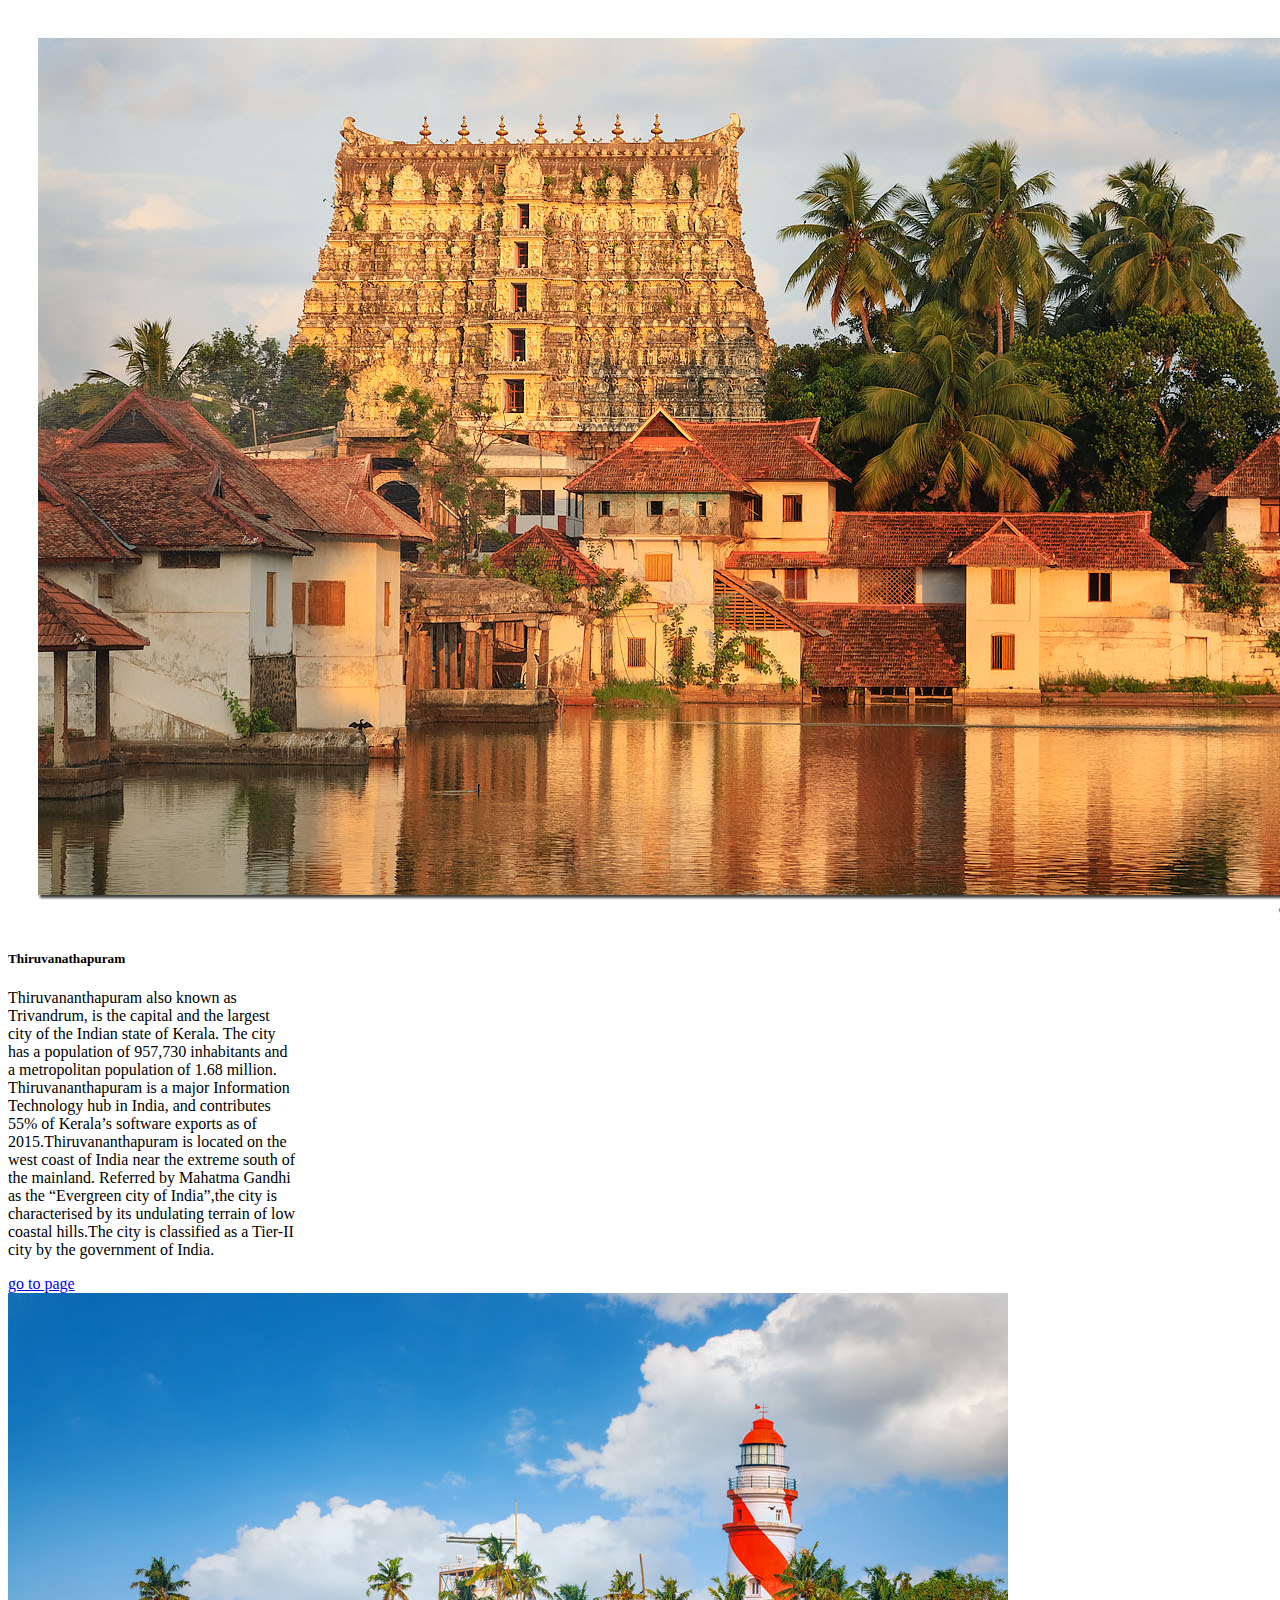
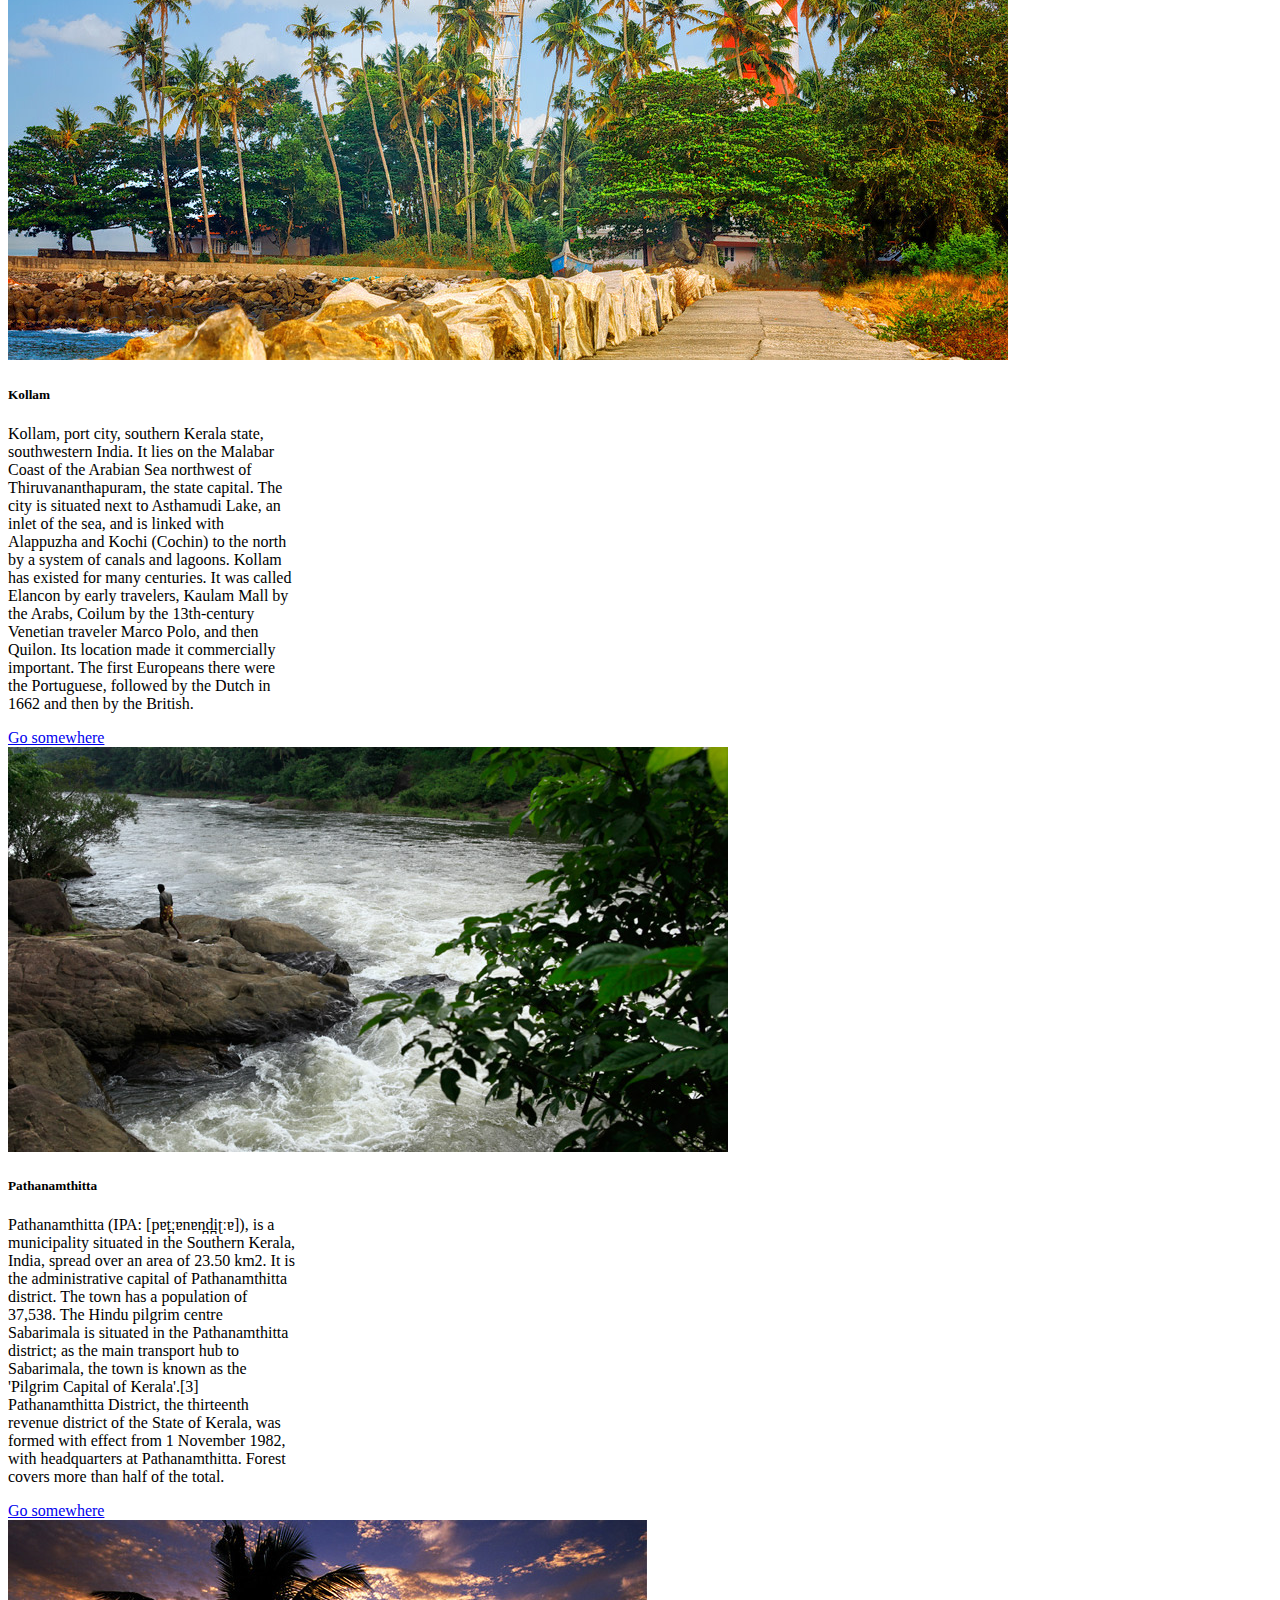
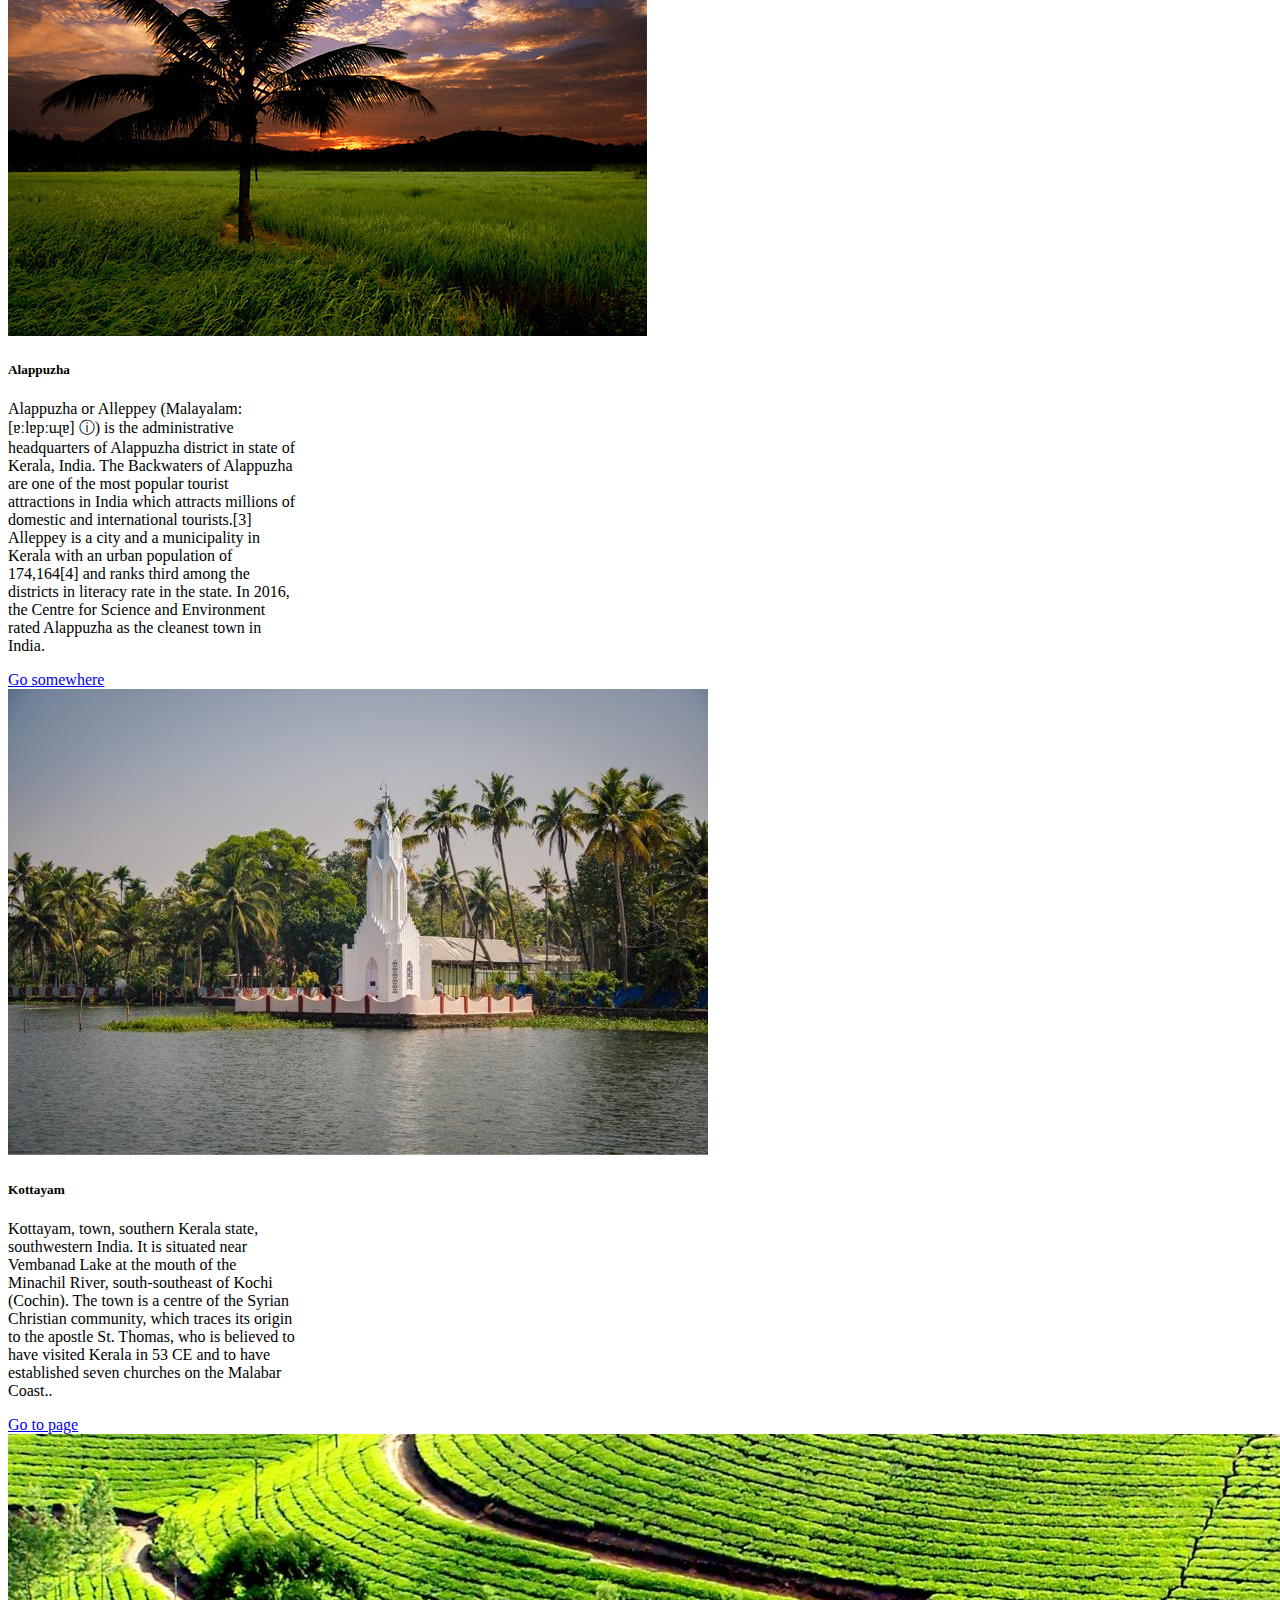
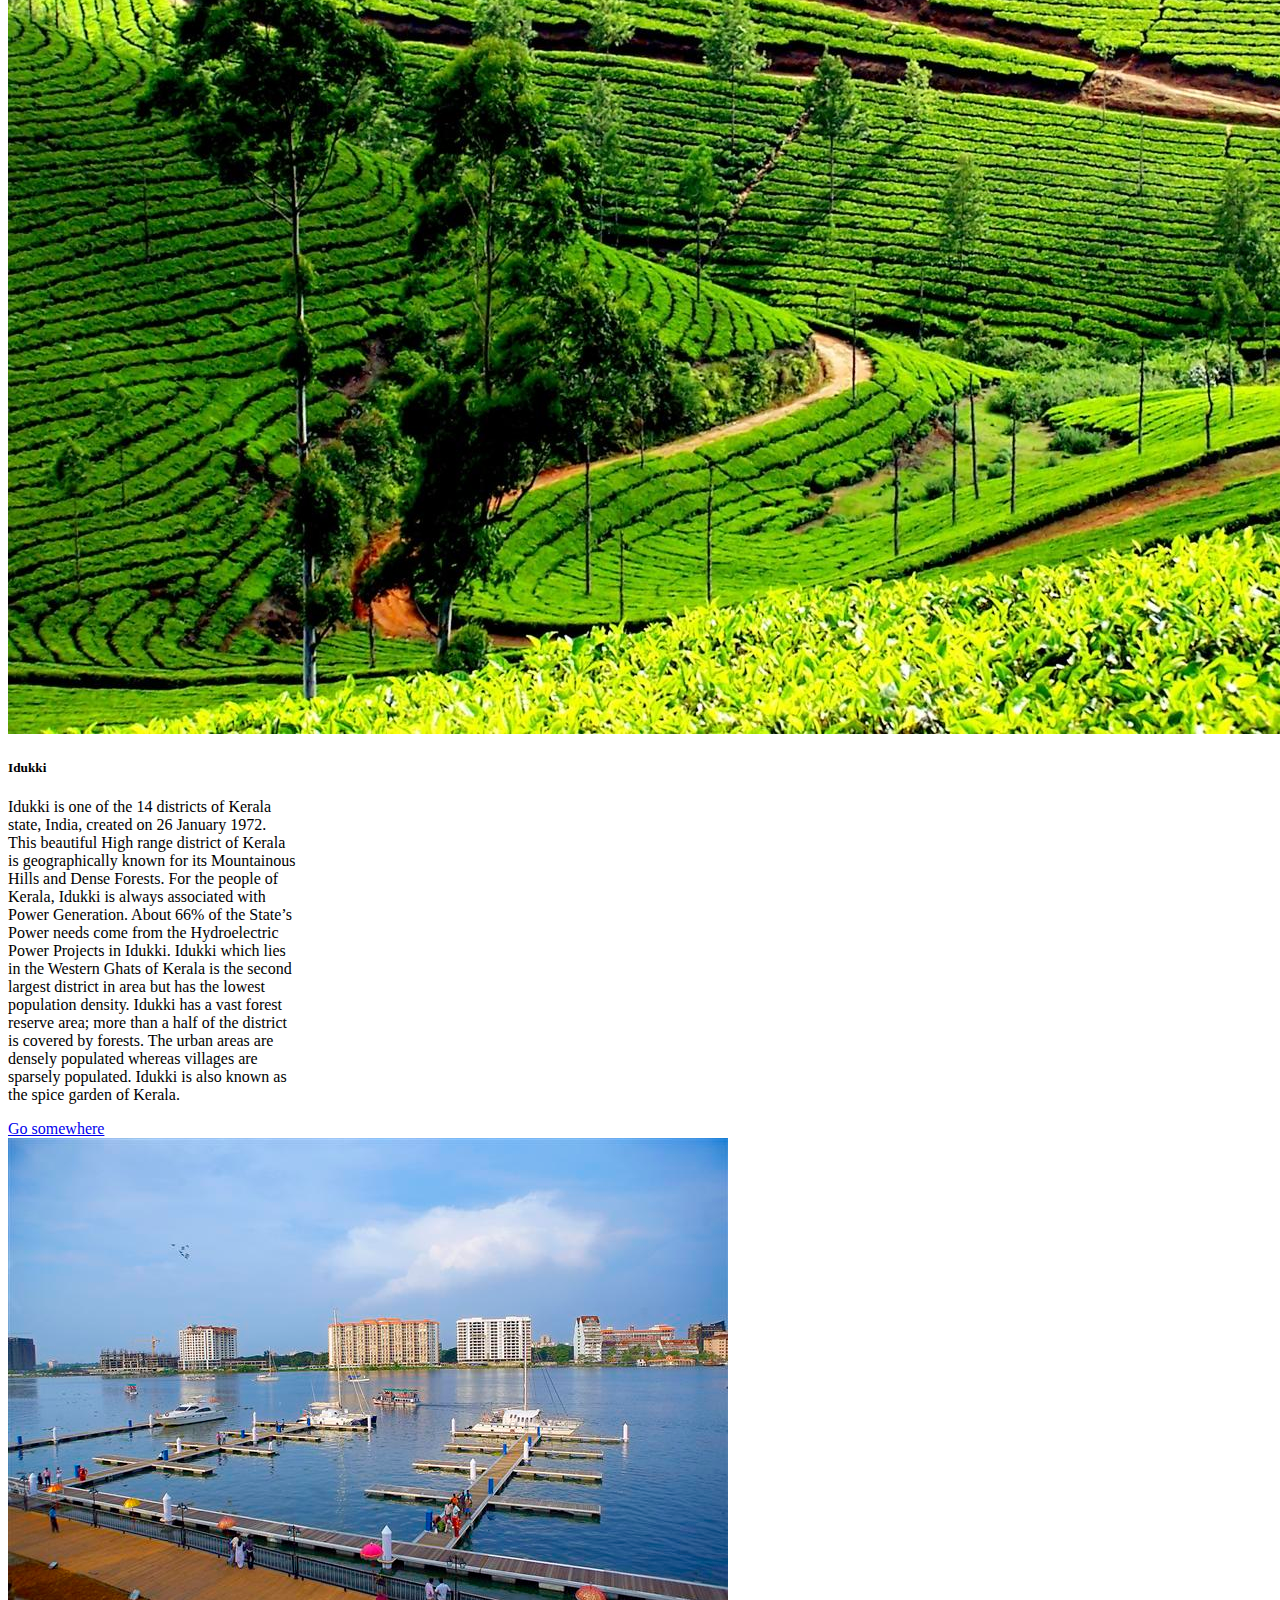
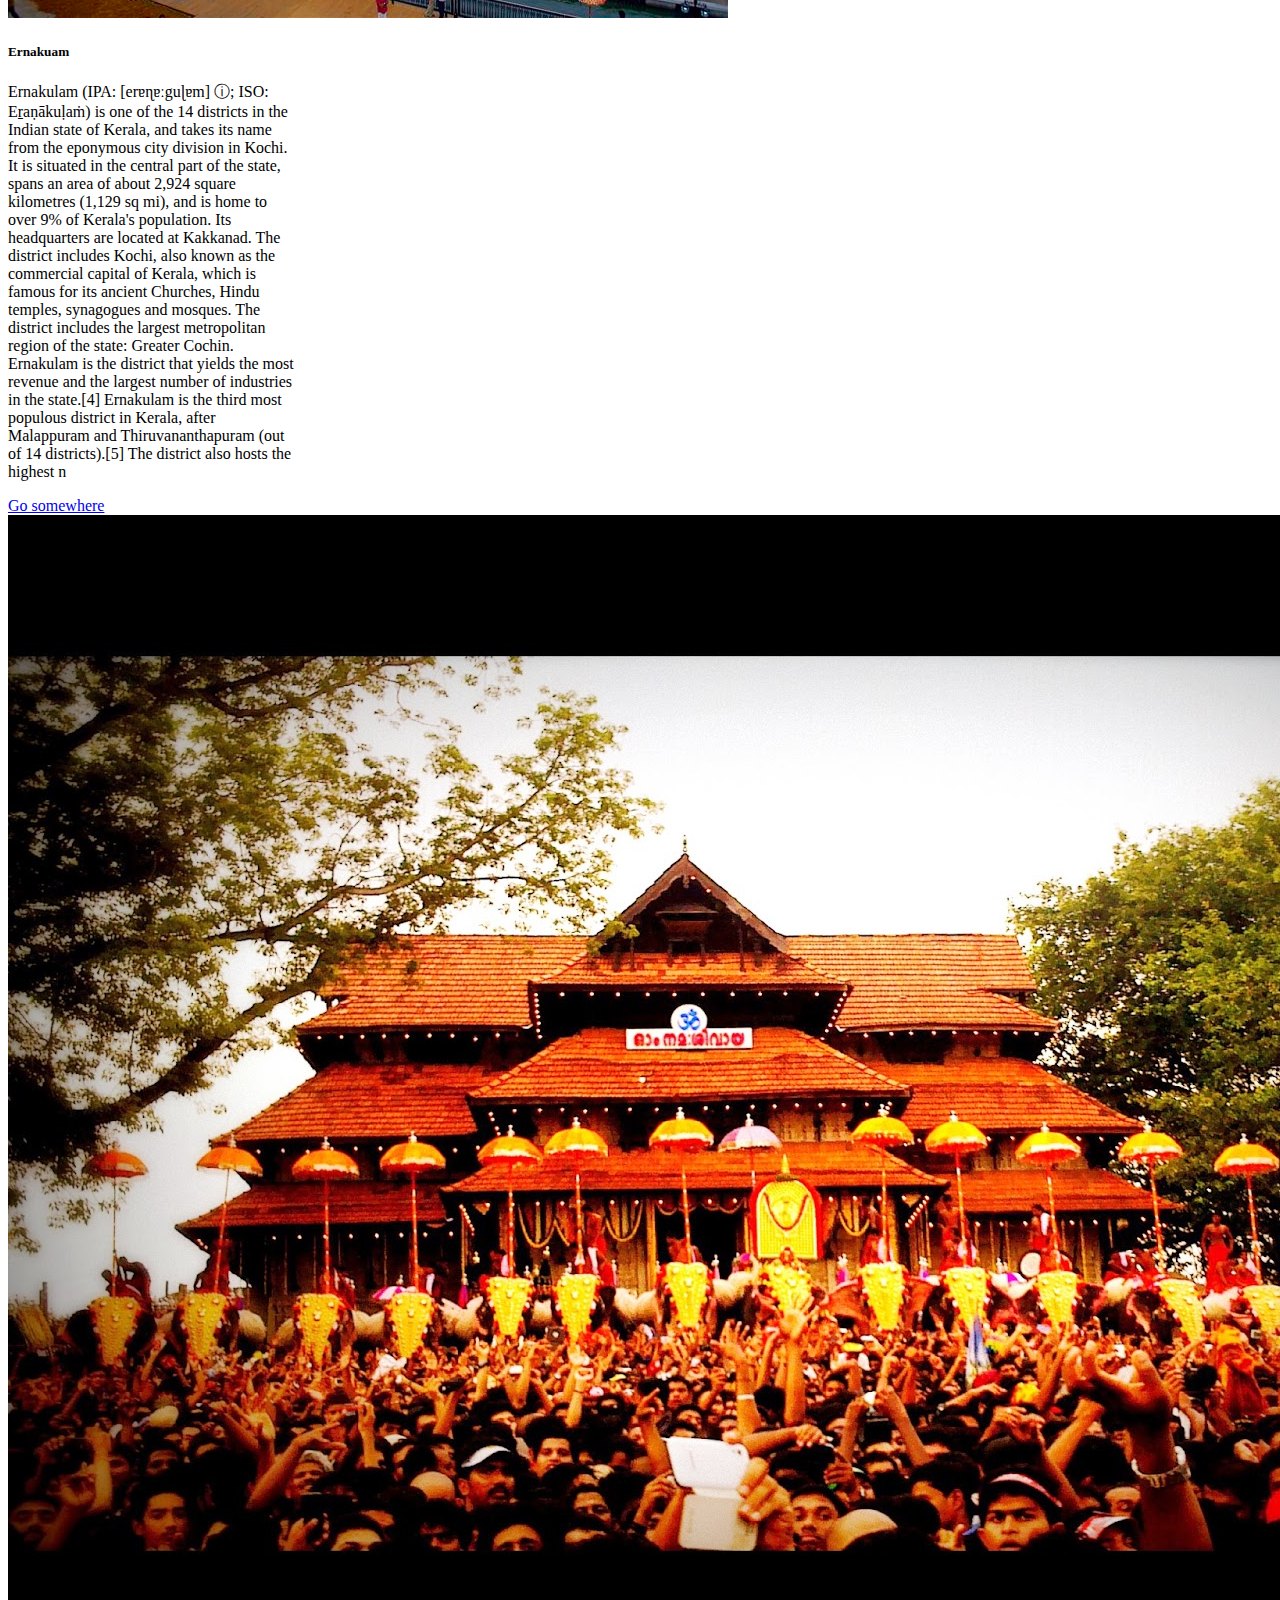
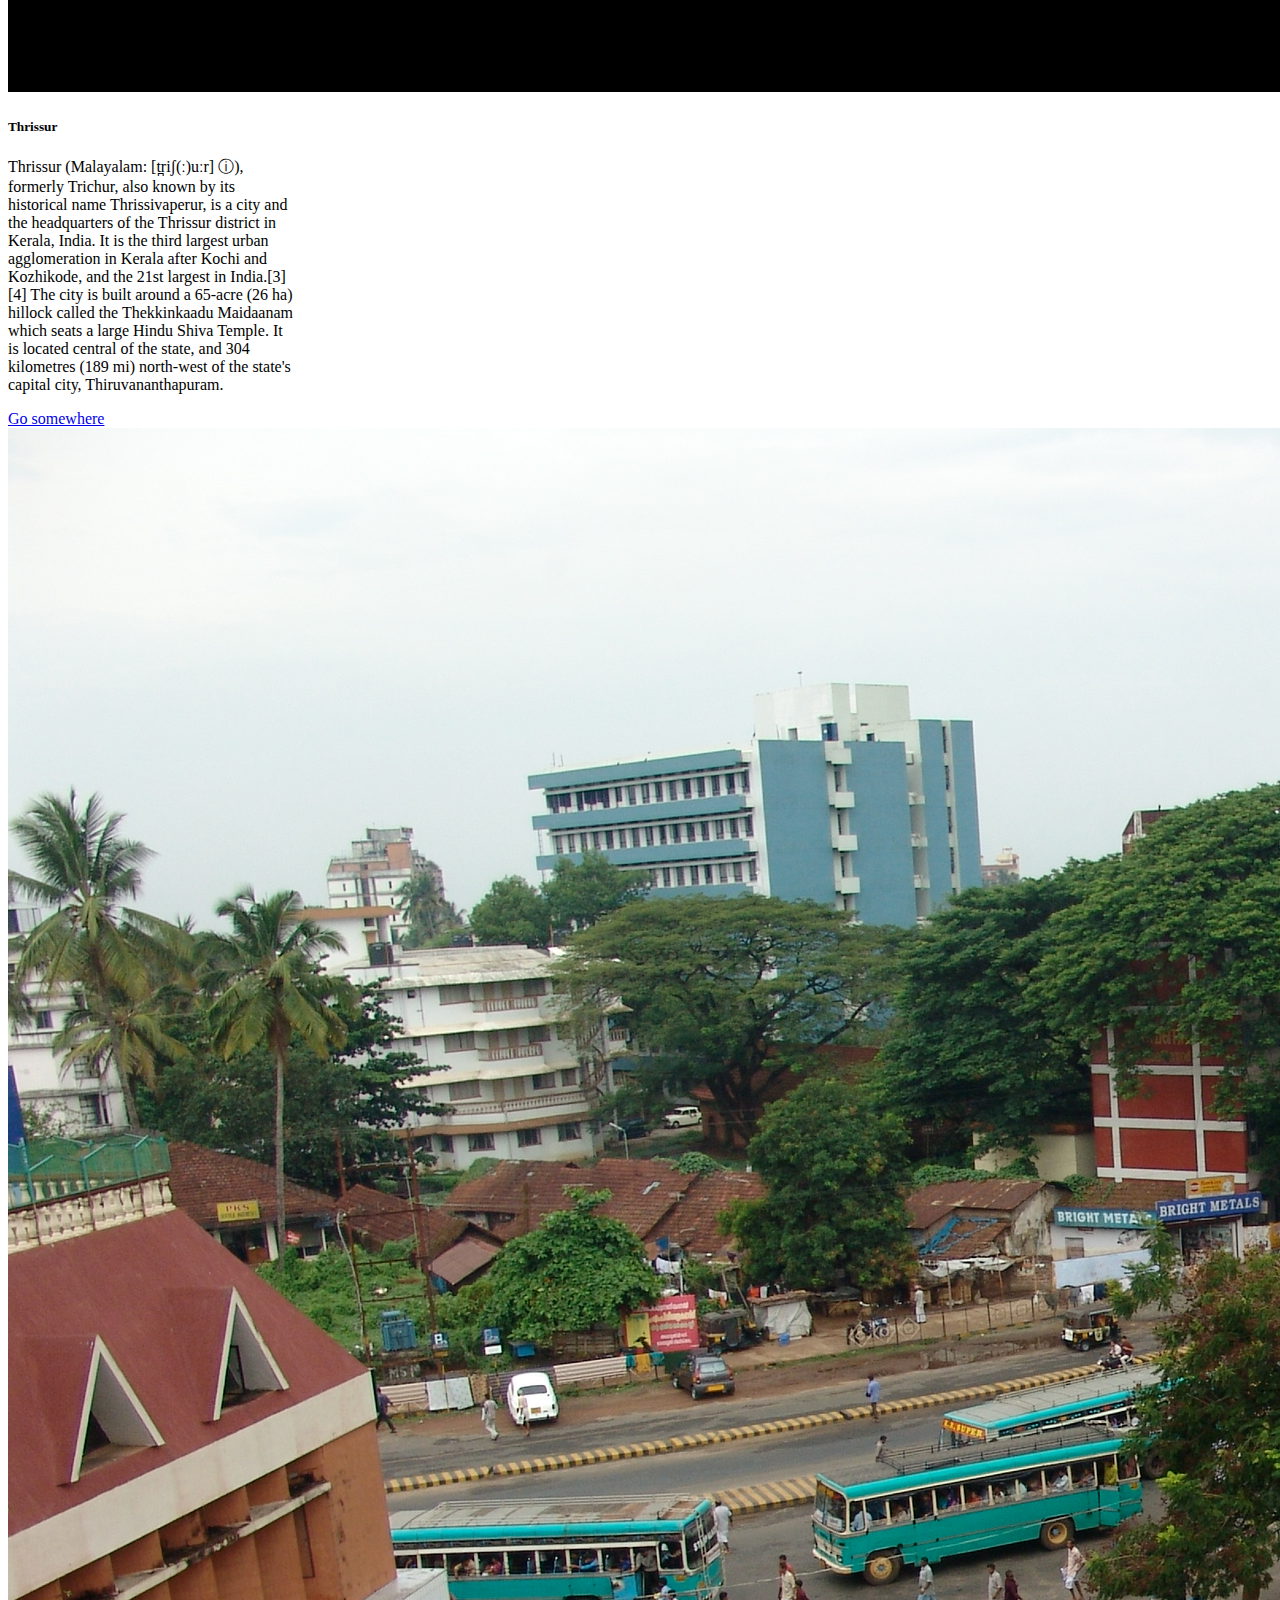
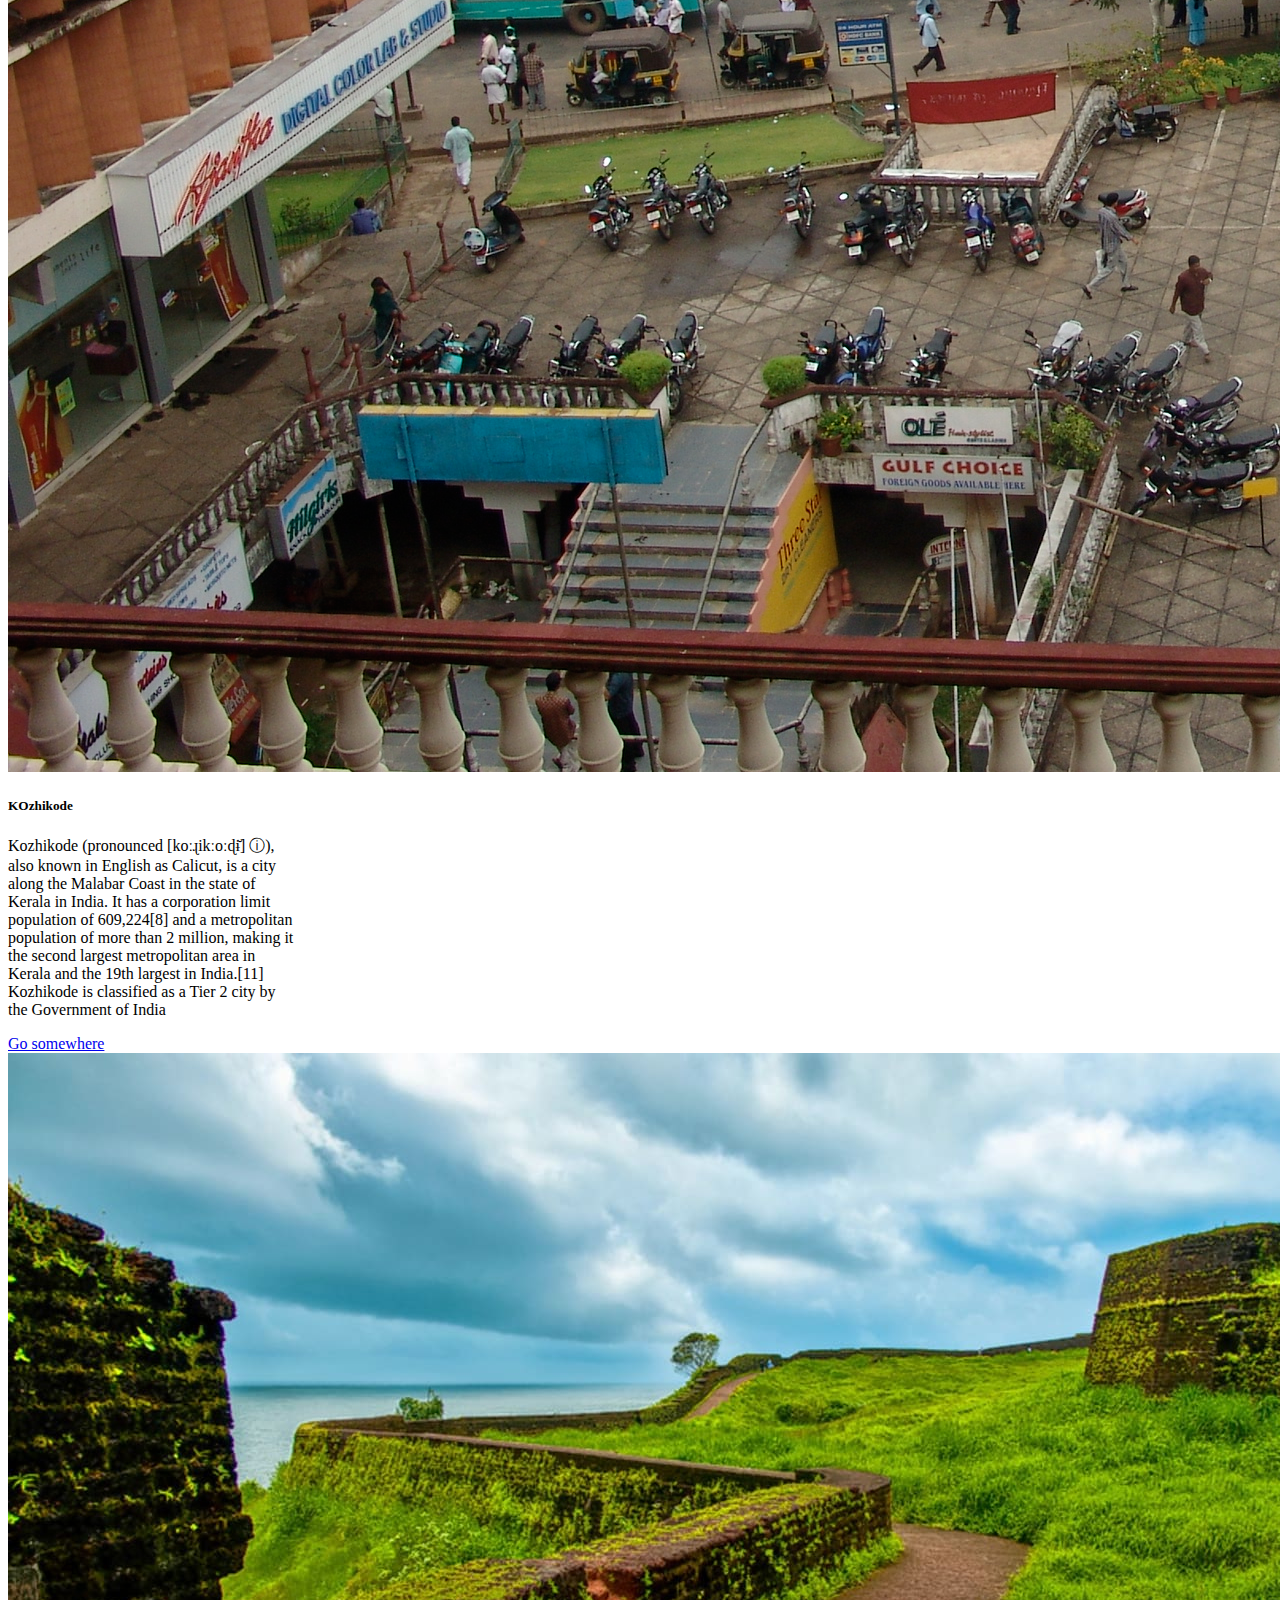
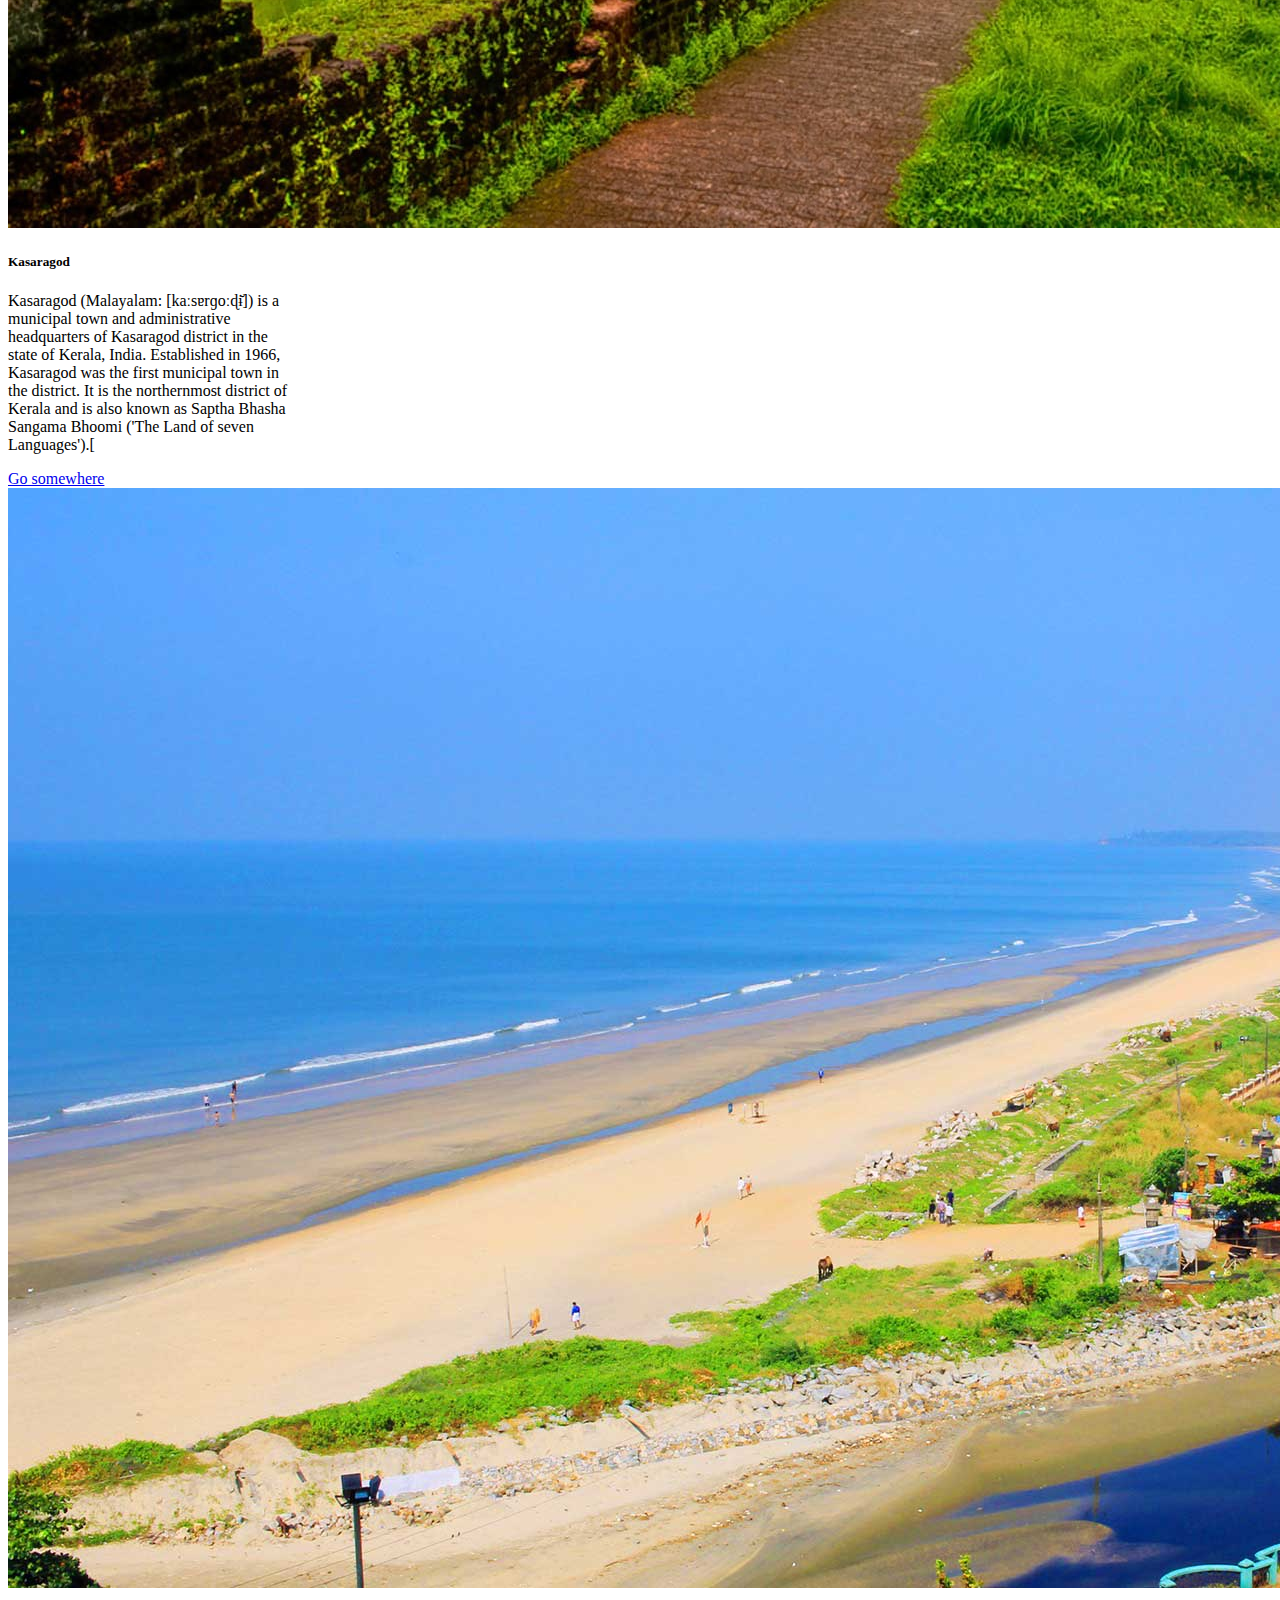
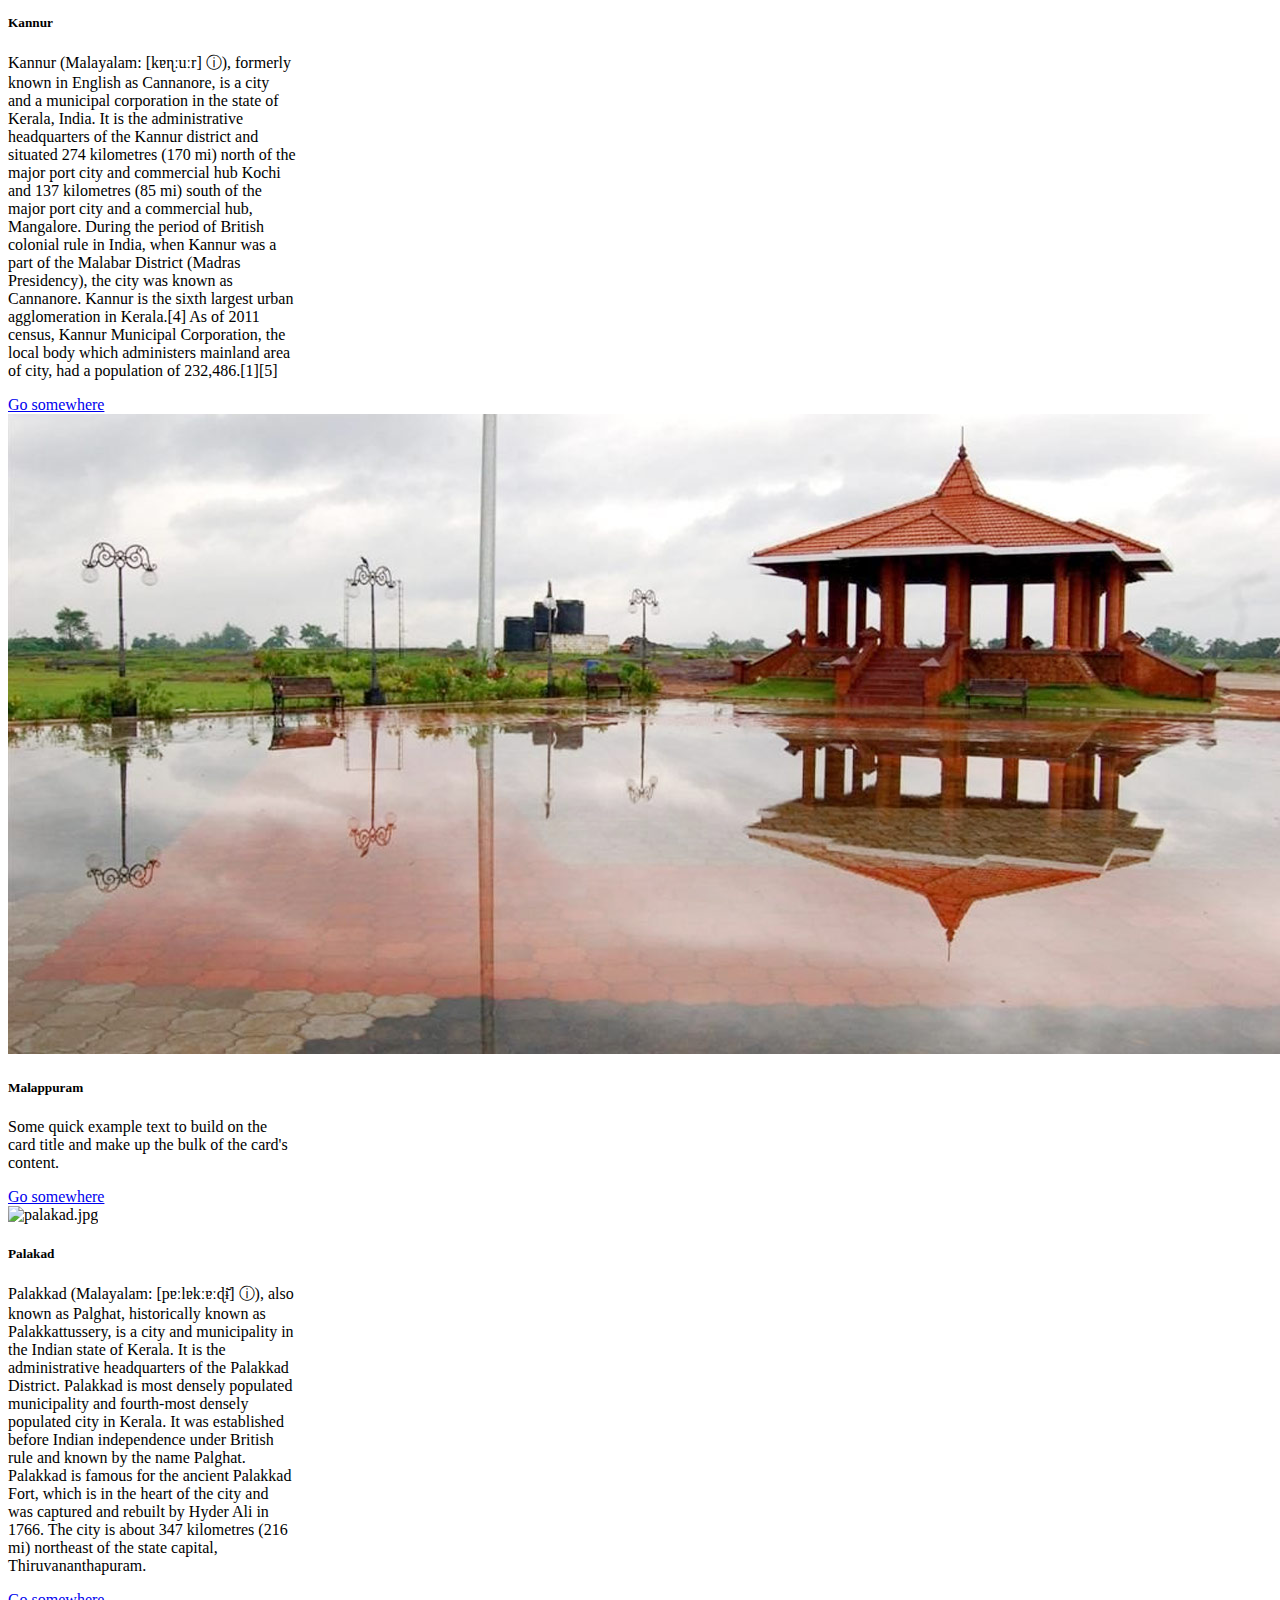
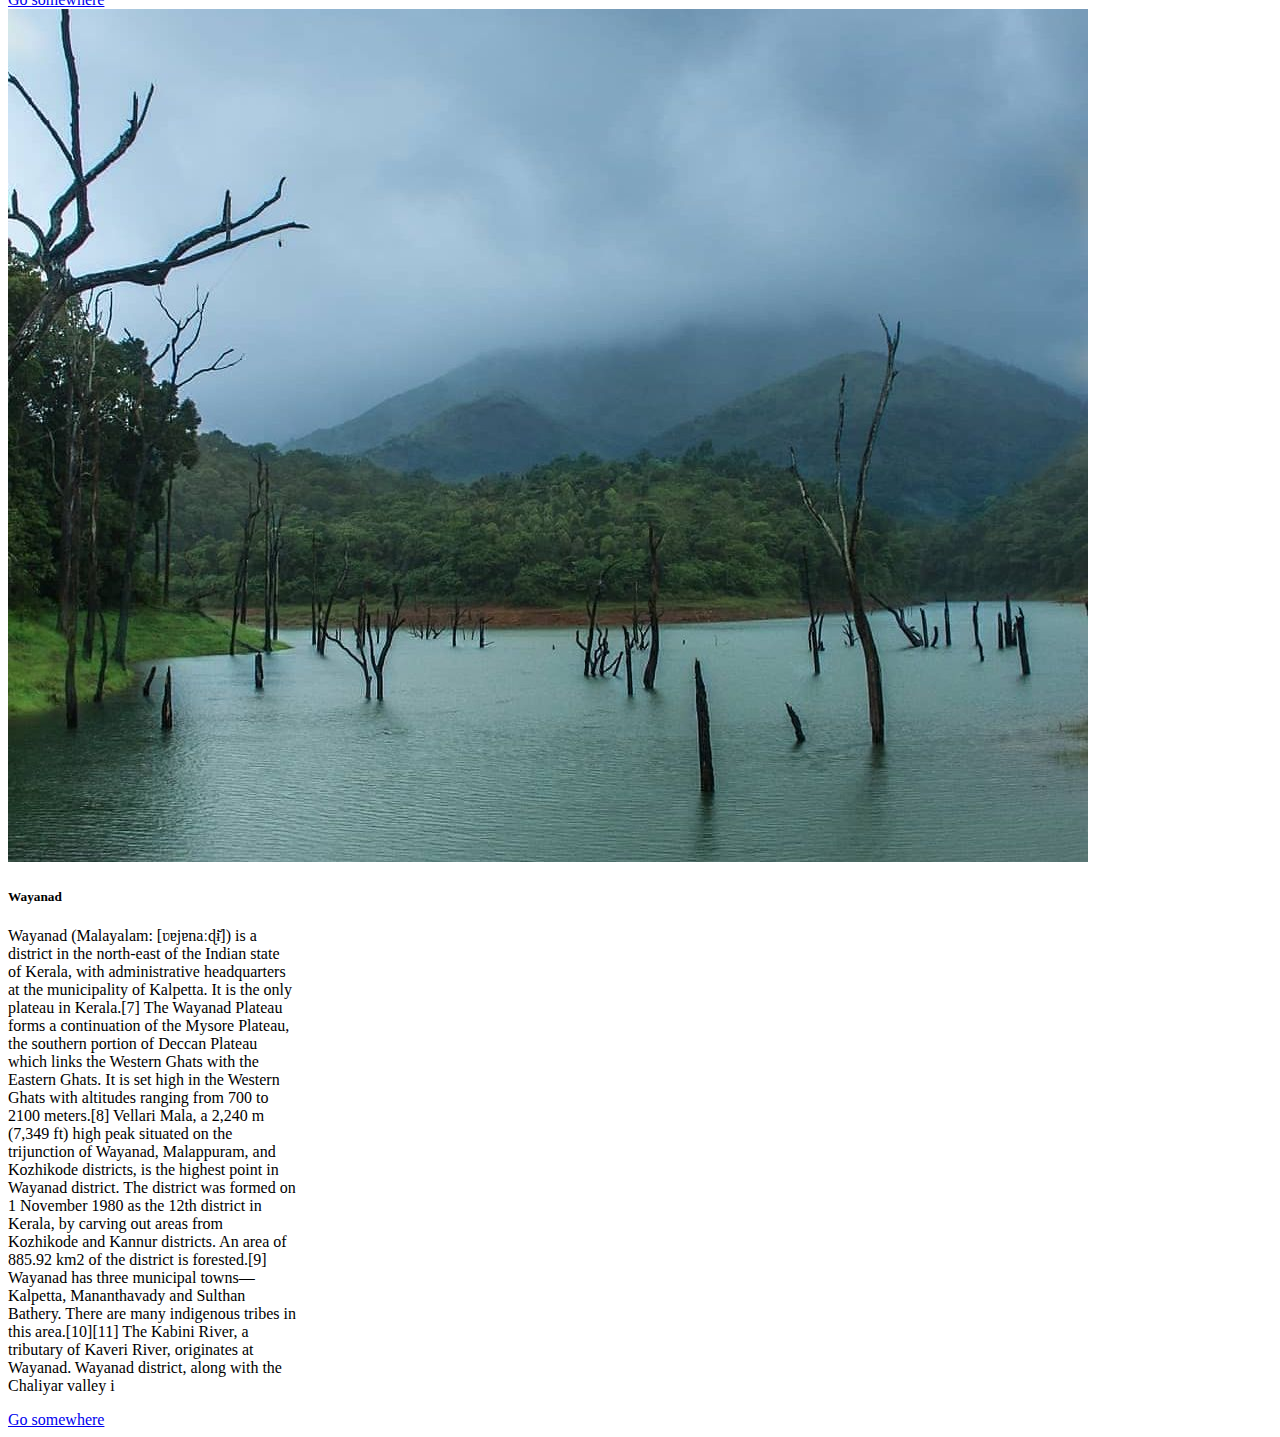
==== district.html @ 10ab1386 "first commit" ====
<!DOCTYPE html>
<html lang="en">
<head>
    <meta charset="UTF-8">
    <meta name="viewport" content="width=device-width, initial-scale=1.0">
    <title>Document</title>
    <link href="https://cdn.jsdelivr.net/npm/bootstrap@5.3.2/dist/css/bootstrap.min.css" rel="stylesheet" integrity="sha384-T3c6CoIi6uLrA9TneNEoa7RxnatzjcDSCmG1MXxSR1GAsXEV/Dwwykc2MPK8M2HN" crossorigin="anonymous">
    <script src="https://cdn.jsdelivr.net/npm/bootstrap@5.3.2/dist/js/bootstrap.bundle.min.js" integrity="sha384-C6RzsynM9kWDrMNeT87bh95OGNyZPhcTNXj1NW7RuBCsyN/o0jlpcV8Qyq46cDfL" crossorigin="anonymous"></script>

  </head>
<body>
   
   <div class="row">
    <div class="col"><div class="card" style="width: 18rem;">
      <img src="tvm.jpg" class="card-img-top" alt="tvm.jpg">
      <div class="card-body">
        <h5 class="card-title">Thiruvanathapuram</h5>
        <p class="card-text">Thiruvananthapuram also known as Trivandrum, is the capital and the largest city of the Indian state of Kerala. The city has a population of 957,730 inhabitants and a metropolitan population of 1.68 million. Thiruvananthapuram is a major Information Technology hub in India, and contributes 55% of Kerala’s software exports as of 2015.Thiruvananthapuram is located on the west coast of India near the extreme south of the mainland. Referred by Mahatma Gandhi as the “Evergreen city of India”,the city is characterised by its undulating terrain of low coastal hills.The city is classified as a Tier-II city by the government of India.</p>
        <a href="thiruvanathapuram.html" class="btn btn-primary">go to page</a>
      </div>
    </div></div>
    <div class="col"><div class="card" style="width: 18rem;">
      <img src="kollam.jpg" class="card-img-top" alt="kollam.jpg">
      <div class="card-body">
        <h5 class="card-title">Kollam</h5>
        <p class="card-text">Kollam, port city, southern Kerala state, southwestern India. It lies on the Malabar Coast of the Arabian Sea northwest of Thiruvananthapuram, the state capital. The city is situated next to Asthamudi Lake, an inlet of the sea, and is linked with Alappuzha and Kochi (Cochin) to the north by a system of canals and lagoons.

          Kollam has existed for many centuries. It was called Elancon by early travelers, Kaulam Mall by the Arabs, Coilum by the 13th-century Venetian traveler Marco Polo, and then Quilon. Its location made it commercially important. The first Europeans there were the Portuguese, followed by the Dutch in 1662 and then by the British.
          
          </p>
        <a href="#" class="btn btn-primary">Go somewhere</a>
      </div>
    </div></div>
    <div class="col"><div class="card" style="width: 18rem;">
      <img src="patm.jpeg" class="card-img-top" alt="patm.jpeg">
      <div class="card-body">
        <h5 class="card-title">Pathanamthitta</h5>
        <p class="card-text">Pathanamthitta (IPA: [pɐt̪ːɐnɐn̪d̪iʈːɐ]), is a municipality situated in the Southern Kerala, India, spread over an area of 23.50 km2. It is the administrative capital of Pathanamthitta district. The town has a population of 37,538. The Hindu pilgrim centre Sabarimala is situated in the Pathanamthitta district; as the main transport hub to Sabarimala, the town is known as the 'Pilgrim Capital of Kerala'.[3] Pathanamthitta District, the thirteenth revenue district of the State of Kerala, was formed with effect from 1 November 1982, with headquarters at Pathanamthitta. Forest covers more than half of the total.</p>
        <a href="#" class="btn btn-primary">Go somewhere</a>
      </div>
    </div></div>
    <div class="col"><div class="card" style="width: 18rem;">
      <img src="dddd.jpg" class="card-img-top" alt="dddd.jpg">
      <div class="card-body">
        <h5 class="card-title">Alappuzha</h5>
        <p class="card-text">Alappuzha or Alleppey (Malayalam: [ɐːlɐpːuɻɐ] ⓘ) is the administrative headquarters of Alappuzha district in state of Kerala, India. The Backwaters of Alappuzha are one of the most popular tourist attractions in India which attracts millions of domestic and international tourists.[3]

          Alleppey is a city and a municipality in Kerala with an urban population of 174,164[4] and ranks third among the districts in literacy rate in the state. In 2016, the Centre for Science and Environment rated Alappuzha as the cleanest town in India.</p>
        <a href="#" class="btn btn-primary">Go somewhere</a>
      </div>
    </div></div>
    <div class="col"><div class="card" style="width: 18rem;">
      <img src="kottyam.jpg" class="card-img-top" alt="kottyam.jpg">
      <div class="card-body">
        <h5 class="card-title">Kottayam</h5>
        <p class="card-text">Kottayam, town, southern Kerala state, southwestern India. It is situated near Vembanad Lake at the mouth of the Minachil River, south-southeast of Kochi (Cochin).

          The town is a centre of the Syrian Christian community, which traces its origin to the apostle St. Thomas, who is believed to have visited Kerala in 53 CE and to have established seven churches on the Malabar Coast..</p>
        <a href="kottayam.html" class="btn btn-primary">Go to page</a>
      </div>
    </div></div>
    <div class="col"><div class="card" style="width: 18rem;">
      <img src="iduki.jpg" class="card-img-top" alt="iduki.jpg">
      <div class="card-body">
        <h5 class="card-title">Idukki</h5>
        <p class="card-text">Idukki is one of the 14 districts of Kerala state, India, created on 26 January 1972. This beautiful High range district of Kerala is geographically known for its Mountainous Hills and Dense Forests. For the people of Kerala, Idukki is always associated with Power Generation. About 66% of the State’s Power needs come from the Hydroelectric Power Projects in Idukki.

          Idukki which lies in the Western Ghats of Kerala is the second largest district in area but has the lowest population density. Idukki has a vast forest reserve area; more than a half of the district is covered by forests. The urban areas are densely populated whereas villages are sparsely populated. Idukki is also known as the spice garden of Kerala.</p>
        <a href="iduki.html" class="btn btn-primary">Go somewhere</a>
      </div>
    </div></div>
    <div class="col"><div class="card" style="width: 18rem;">
      <img src="Kochi_International_Marina,_Bolgatty_Island,_Kerala,_India.jpg" class="card-img-top" alt="Kochi_International_Marina,_Bolgatty_Island,_Kerala,_India.jpg">
      <div class="card-body">
        <h5 class="card-title">Ernakuam</h5>
        <p class="card-text">Ernakulam (IPA: [erɐɳɐːguɭɐm] ⓘ; ISO: Eṟaṇākuḷaṁ) is one of the 14 districts in the Indian state of Kerala, and takes its name from the eponymous city division in Kochi. It is situated in the central part of the state, spans an area of about 2,924 square kilometres (1,129 sq mi), and is home to over 9% of Kerala's population. Its headquarters are located at Kakkanad. The district includes Kochi, also known as the commercial capital of Kerala, which is famous for its ancient Churches, Hindu temples, synagogues and mosques. The district includes the largest metropolitan region of the state: Greater Cochin. Ernakulam is the district that yields the most revenue and the largest number of industries in the state.[4] Ernakulam is the third most populous district in Kerala, after Malappuram and Thiruvananthapuram (out of 14 districts).[5] The district also hosts the highest n</p>
        <a href="ernakulam.html" class="btn btn-primary">Go somewhere</a>
      </div>
    </div></div>
    <div class="col"><div class="card" style="width: 18rem;">
      <img src="Thrissur (1).jpg" class="card-img-top" alt="Thrissur (1).jpg">
      <div class="card-body">
        <h5 class="card-title">Thrissur</h5>
        <p class="card-text">Thrissur (Malayalam: [t̪riʃ(ː)uːr] ⓘ), formerly Trichur, also known by its historical name Thrissivaperur, is a city and the headquarters of the Thrissur district in Kerala, India. It is the third largest urban agglomeration in Kerala after Kochi and Kozhikode, and the 21st largest in India.[3][4] The city is built around a 65-acre (26 ha) hillock called the Thekkinkaadu Maidaanam which seats a large Hindu Shiva Temple. It is located central of the state, and 304 kilometres (189 mi) north-west of the state's capital city, Thiruvananthapuram.</p>
        <a href="#" class="btn btn-primary">Go somewhere</a>
      </div>
    </div></div>
    <div class="col"><div class="card" style="width: 18rem;">
      <img src="kozhikode_city.jpg" class="card-img-top" alt="kozhikode_city.jpg">
      <div class="card-body">
        <h5 class="card-title">KOzhikode</h5>
        <p class="card-text">Kozhikode (pronounced [koːɻikːoːɖɨ̆] ⓘ), also known in English as Calicut, is a city along the Malabar Coast in the state of Kerala in India. It has a corporation limit population of 609,224[8] and a metropolitan population of more than 2 million, making it the second largest metropolitan area in Kerala and the 19th largest in India.[11] Kozhikode is classified as a Tier 2 city by the Government of India</p>
        <a href="kozhikode.html" class="btn btn-primary">Go somewhere</a>
      </div>
    </div></div>
    <div class="col"><div class="card" style="width: 18rem;">
      <img src="ksrg.jpg" class="card-img-top" alt="ksrg.jpg">
      <div class="card-body">
        <h5 class="card-title">Kasaragod</h5>
        <p class="card-text">Kasaragod (Malayalam: [kaːsɐrɡoːɖɨ̆]) is a municipal town and administrative headquarters of Kasaragod district in the state of Kerala, India. Established in 1966, Kasaragod was the first municipal town in the district. It is the northernmost district of Kerala and is also known as Saptha Bhasha Sangama Bhoomi ('The Land of seven Languages').[</p>
        <a href="kasargod.html" class="btn btn-primary">Go somewhere</a>
      </div>
    </div></div>
    <div class="col"><div class="card" style="width: 18rem;">
      <img src="kannur.jpg" class="card-img-top" alt="kannur.jpg">
      <div class="card-body">
        <h5 class="card-title">Kannur</h5>
        <p class="card-text">Kannur (Malayalam: [kɐɳːuːr] ⓘ), formerly known in English as Cannanore, is a city and a municipal corporation in the state of Kerala, India. It is the administrative headquarters of the Kannur district and situated 274 kilometres (170 mi) north of the major port city and commercial hub Kochi and 137 kilometres (85 mi) south of the major port city and a commercial hub, Mangalore. During the period of British colonial rule in India, when Kannur was a part of the Malabar District (Madras Presidency), the city was known as Cannanore. Kannur is the sixth largest urban agglomeration in Kerala.[4] As of 2011 census, Kannur Municipal Corporation, the local body which administers mainland area of city, had a population of 232,486.[1][5]

        </p>
        <a href="#" class="btn btn-primary">Go somewhere</a>
      </div>
    </div></div>
    <div class="col"><div class="card" style="width: 18rem;">
      <img src="malapuram.jpg" class="card-img-top" alt="malapuram.jpg">
      <div class="card-body">
        <h5 class="card-title">Malappuram</h5>
        <p class="card-text">Some quick example text to build on the card title and make up the bulk of the card's content.</p>
        <a href="#" class="btn btn-primary">Go somewhere</a>
      </div>
    </div></div>
    <div class="col"><div class="card" style="width: 18rem;">
      <img src="palakad.jpg" class="card-img-top" alt="palakad.jpg">
      <div class="card-body">
        <h5 class="card-title">Palakad</h5>
        <p class="card-text">Palakkad (Malayalam: [pɐːlɐkːɐːɖɨ̆] ⓘ), also known as Palghat, historically known as Palakkattussery, is a city and municipality in the Indian state of Kerala. It is the administrative headquarters of the Palakkad District. Palakkad is most densely populated municipality and fourth-most densely populated city in Kerala. It was established before Indian independence under British rule and known by the name Palghat. Palakkad is famous for the ancient Palakkad Fort, which is in the heart of the city and was captured and rebuilt by Hyder Ali in 1766. The city is about 347 kilometres (216 mi) northeast of the state capital, Thiruvananthapuram.</p> </p>
        <a href="#" class="btn btn-primary">Go somewhere</a>
      </div>
    </div></div>
    <div class="col"><div class="card" style="width: 18rem;">
      <img src="wayanad.jpeg" class="card-img-top" alt="wayanad.jpeg">
      <div class="card-body">
        <h5 class="card-title">Wayanad</h5>
        <p class="card-text">Wayanad (Malayalam: [ʋɐjɐnaːɖɨ̆]) is a district in the north-east of the Indian state of Kerala, with administrative headquarters at the municipality of Kalpetta. It is the only plateau in Kerala.[7] The Wayanad Plateau forms a continuation of the Mysore Plateau, the southern portion of Deccan Plateau which links the Western Ghats with the Eastern Ghats. It is set high in the Western Ghats with altitudes ranging from 700 to 2100 meters.[8] Vellari Mala, a 2,240 m (7,349 ft) high peak situated on the trijunction of Wayanad, Malappuram, and Kozhikode districts, is the highest point in Wayanad district. The district was formed on 1 November 1980 as the 12th district in Kerala, by carving out areas from Kozhikode and Kannur districts. An area of 885.92 km2 of the district is forested.[9] Wayanad has three municipal towns—Kalpetta, Mananthavady and Sulthan Bathery. There are many indigenous tribes in this area.[10][11] The Kabini River, a tributary of Kaveri River, originates at Wayanad. Wayanad district, along with the Chaliyar valley i</p>
        <a href="#" class="btn btn-primary">Go somewhere</a>
      </div>
    </div></div>
   </div>

</body>
</html>
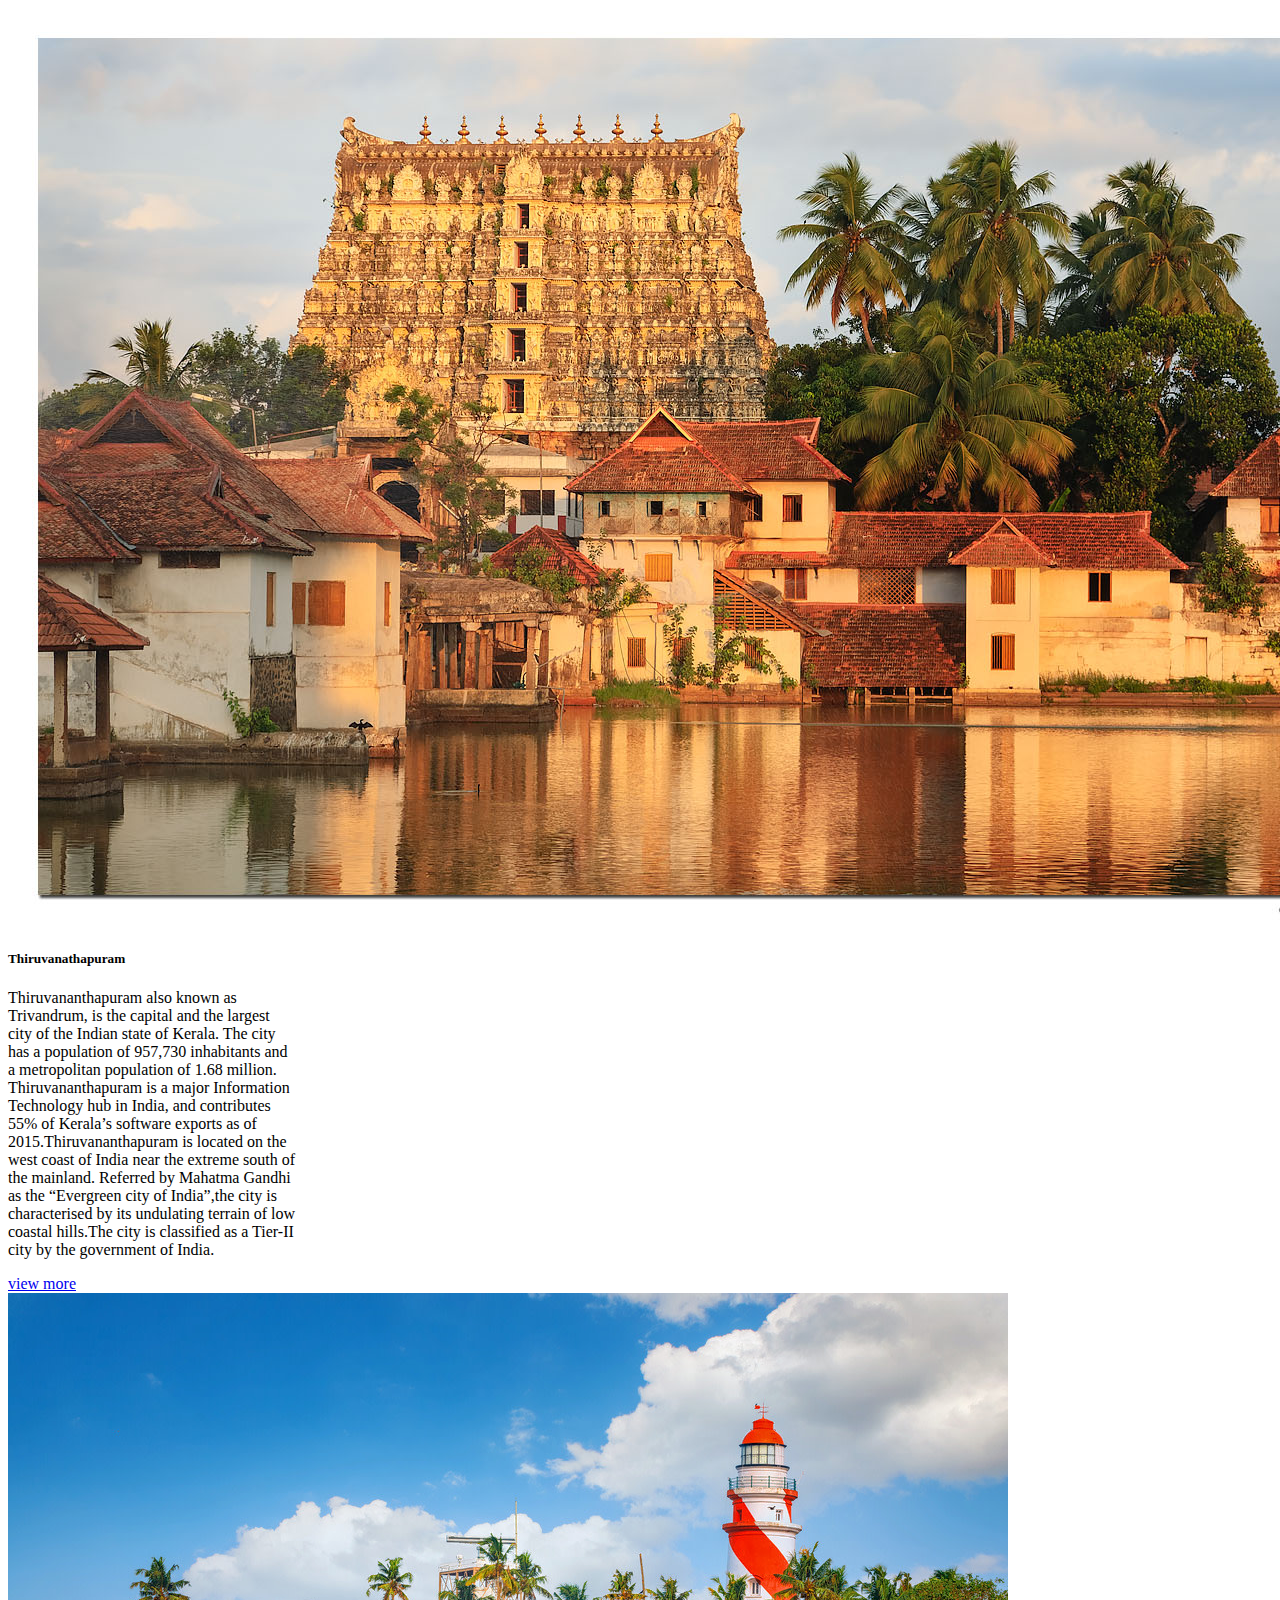
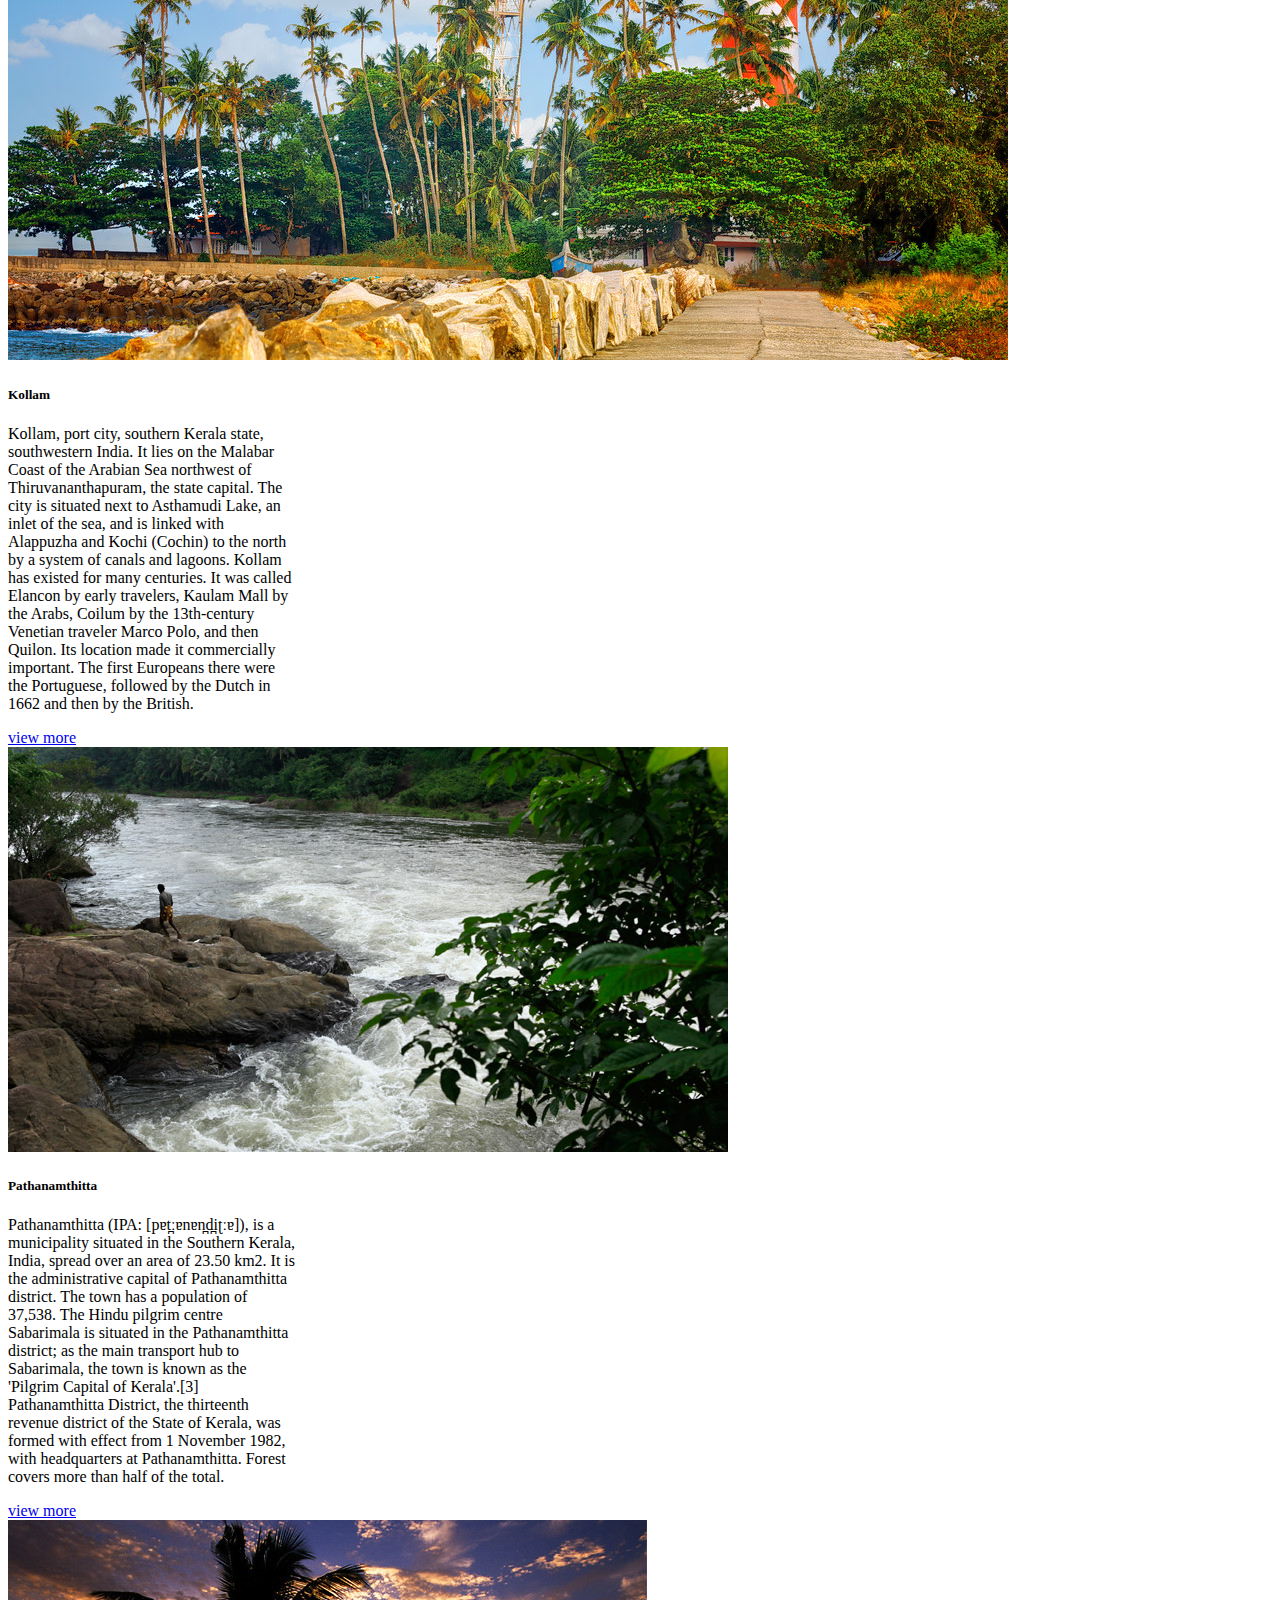
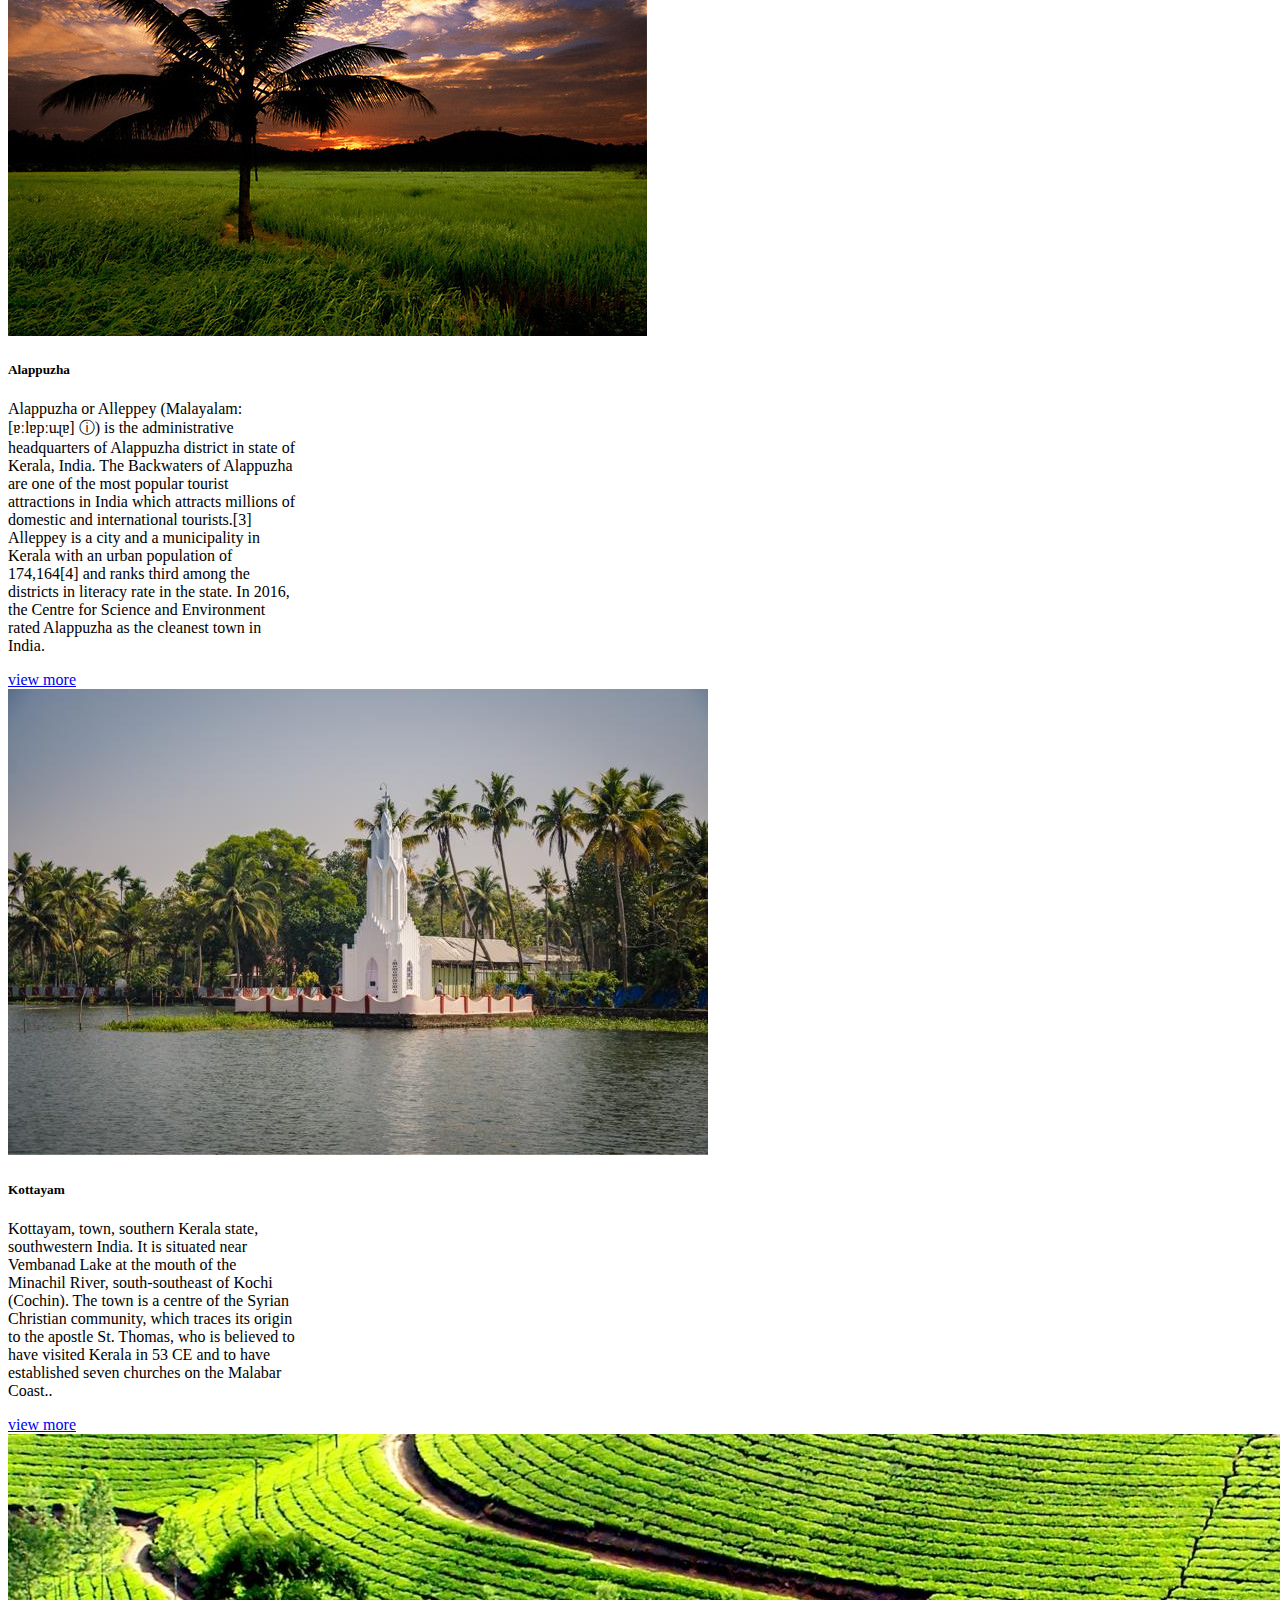
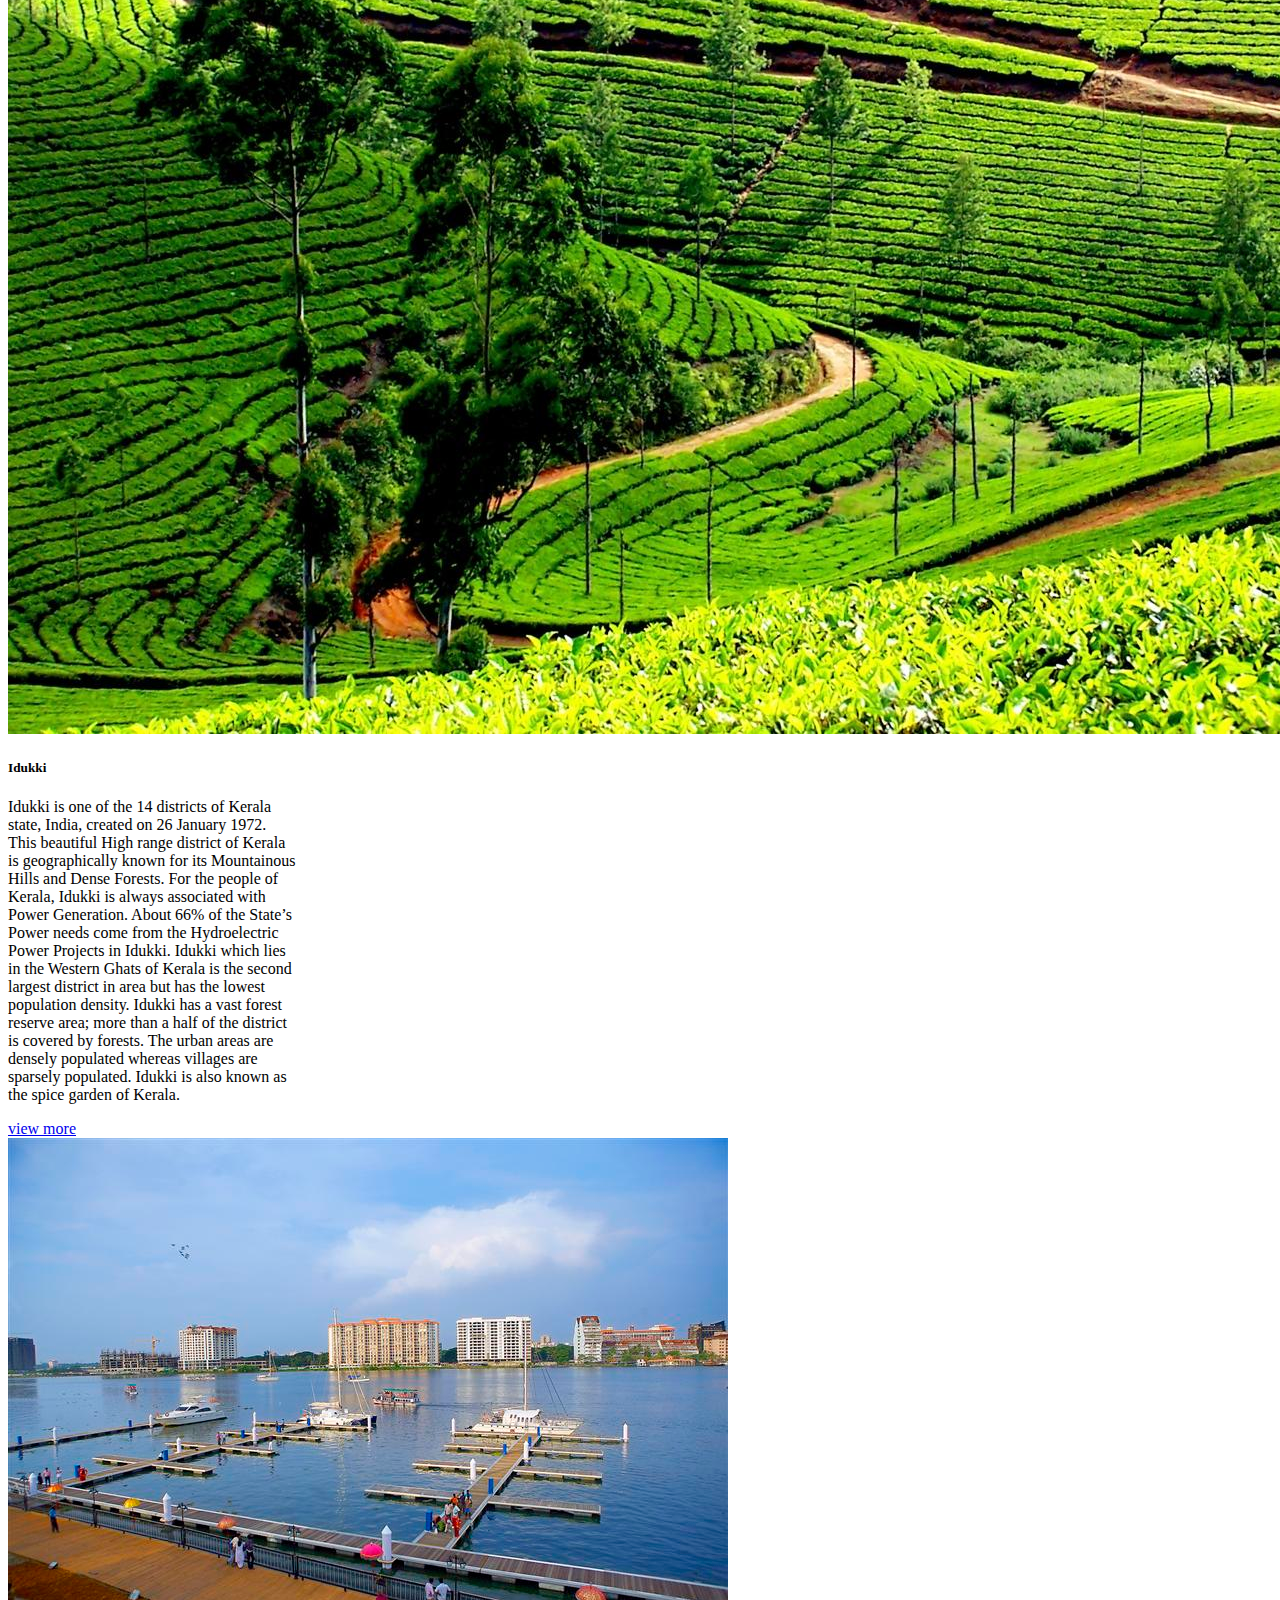
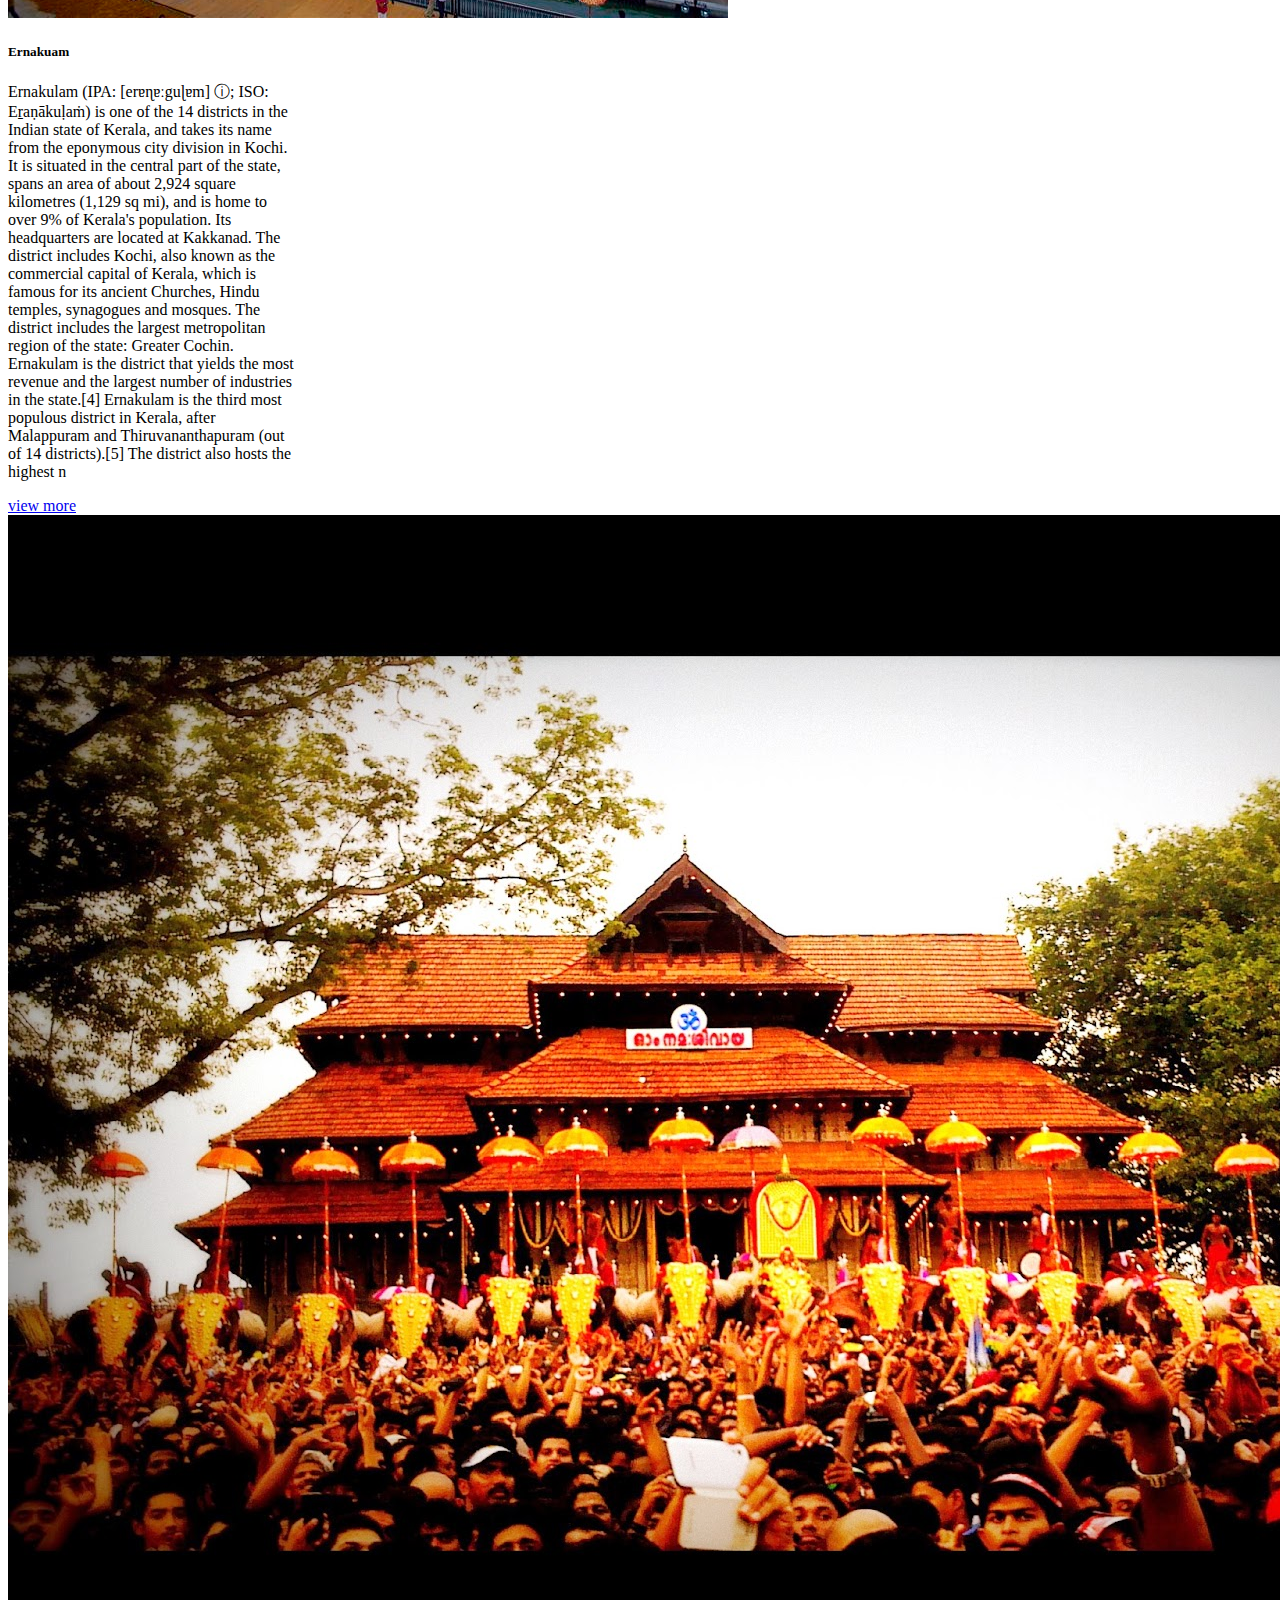
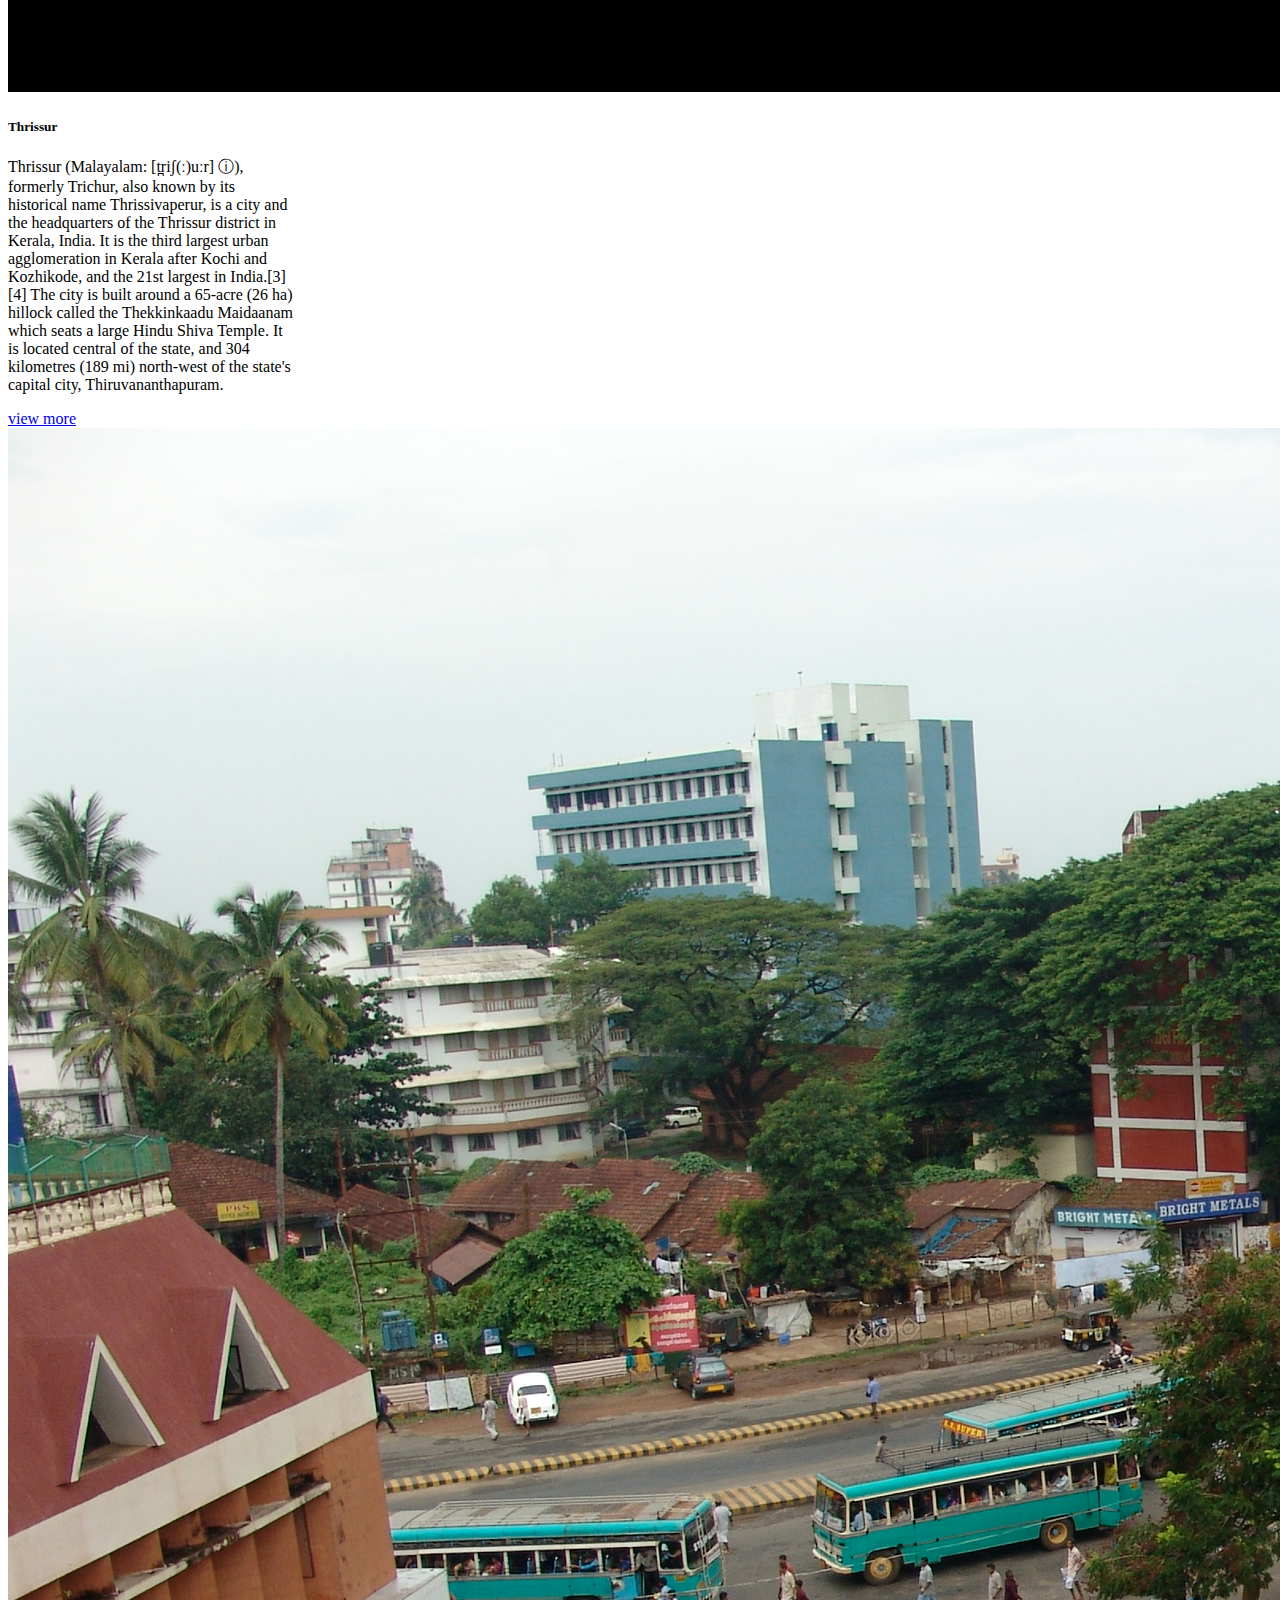
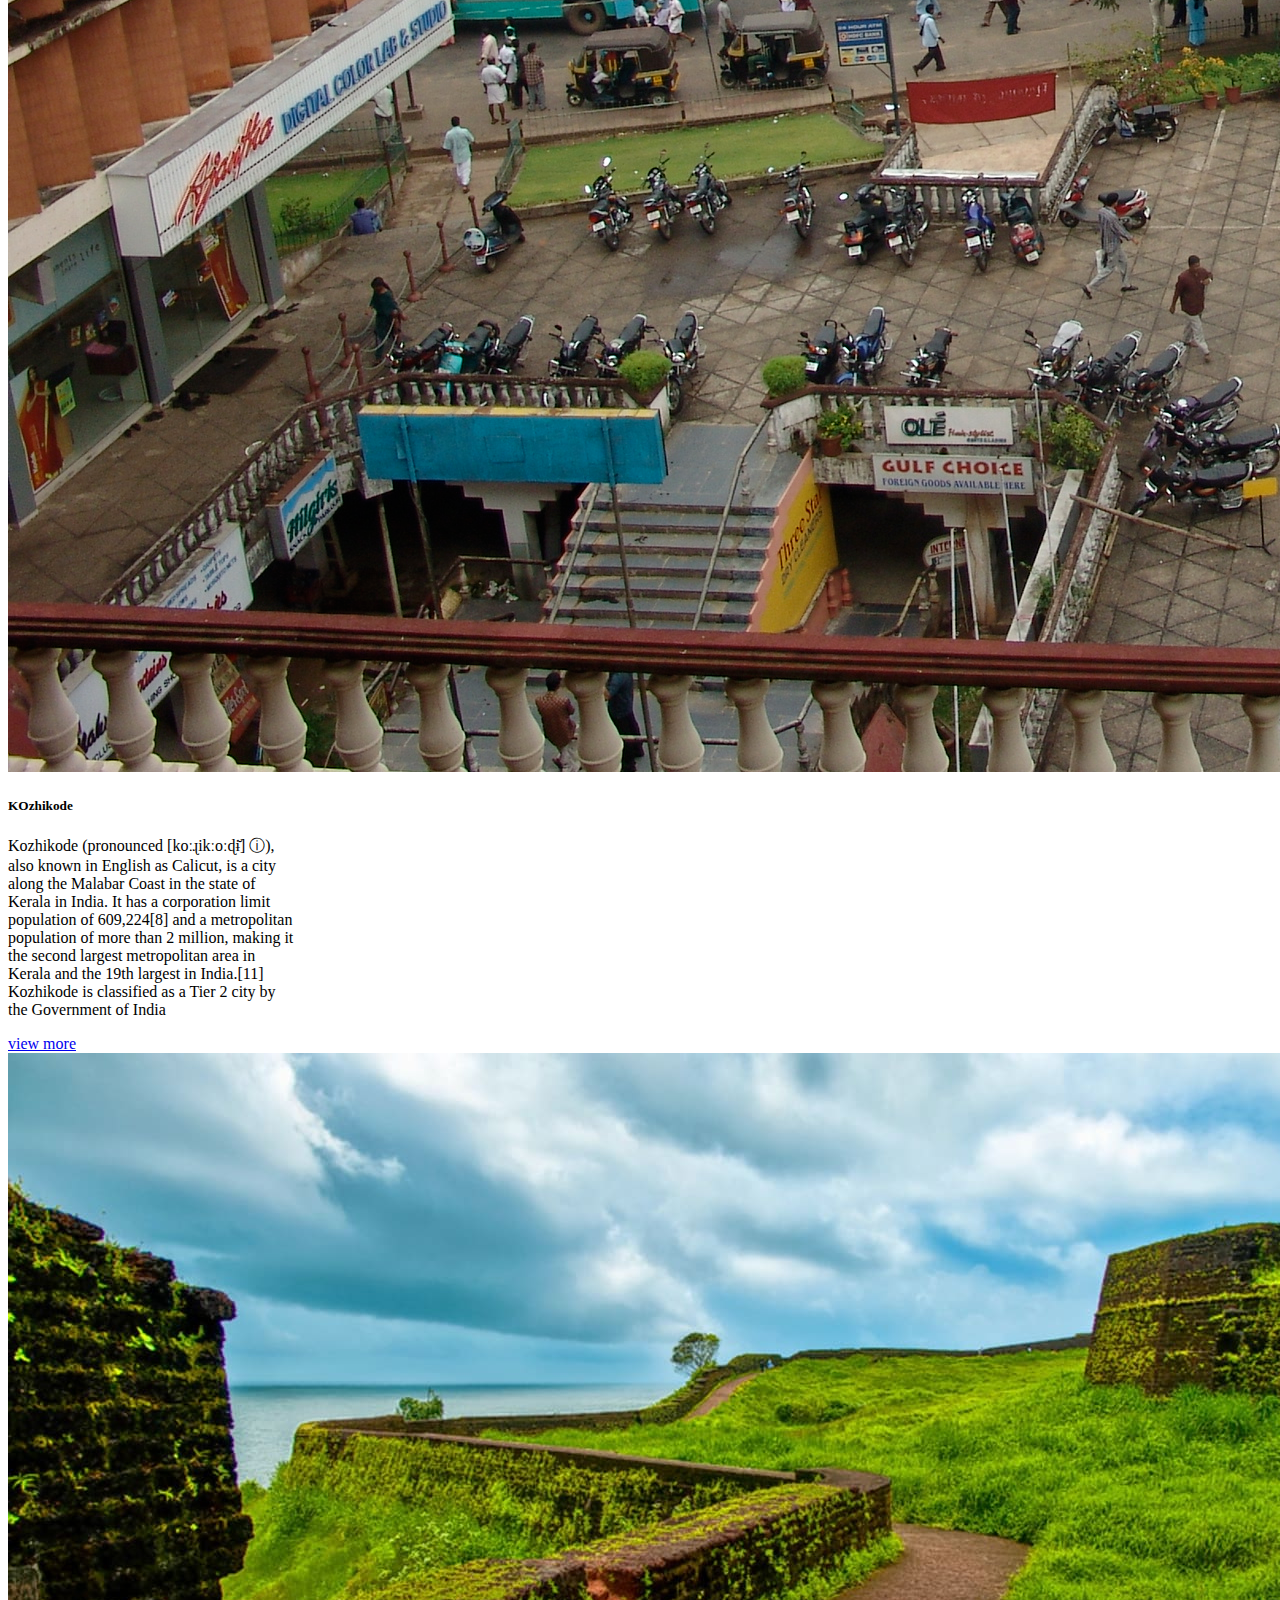
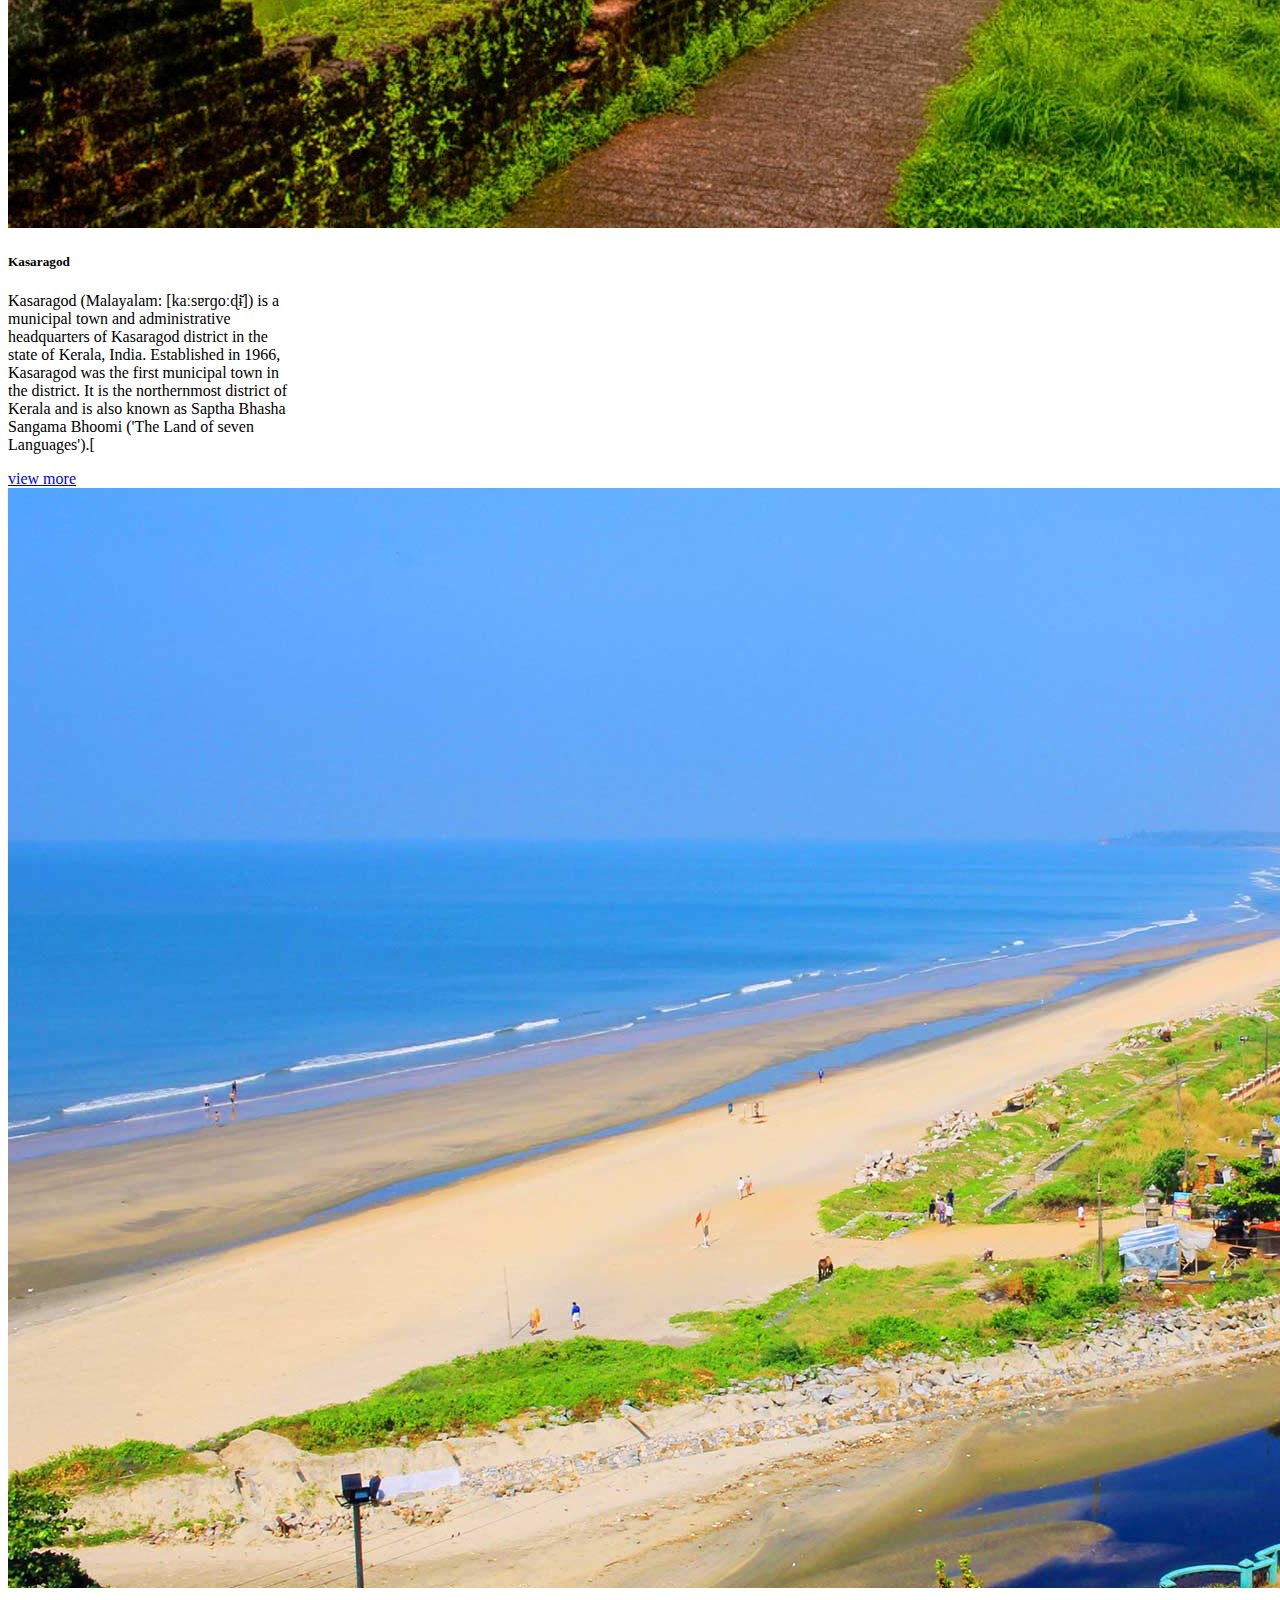
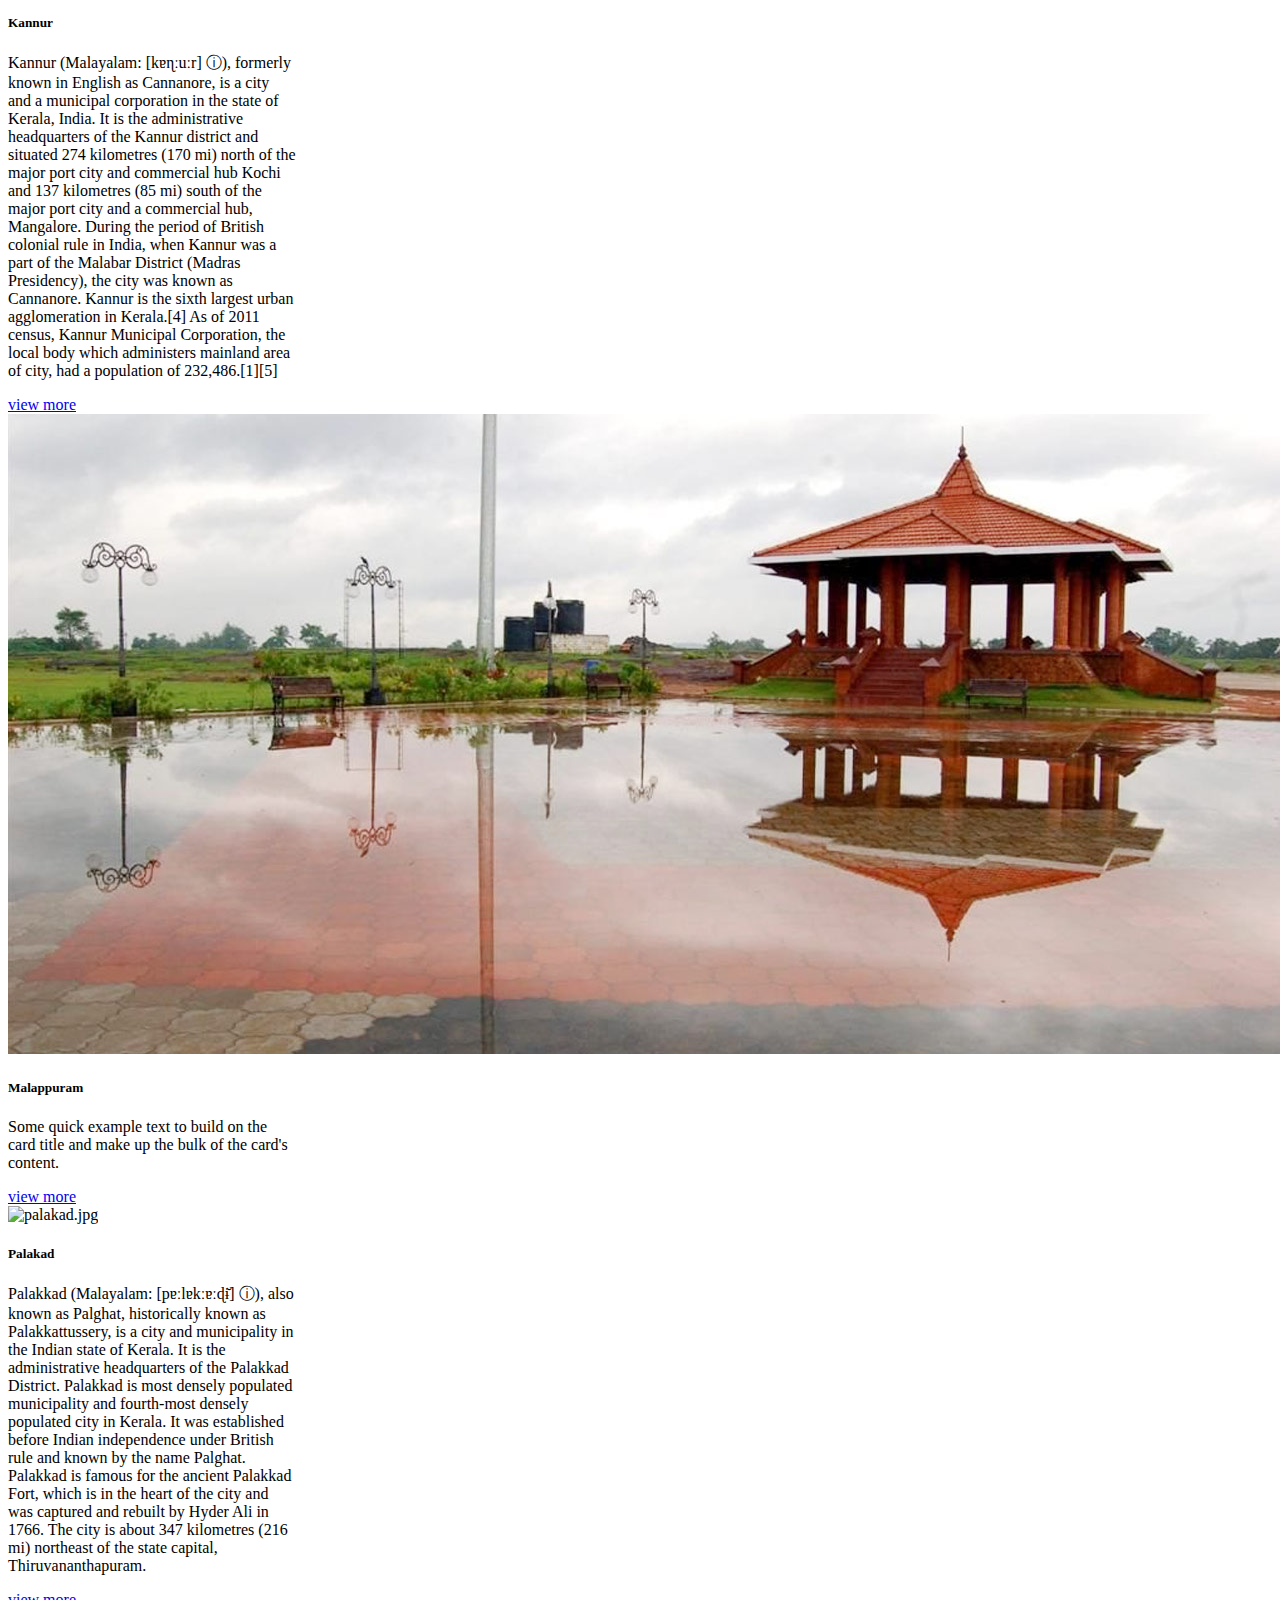
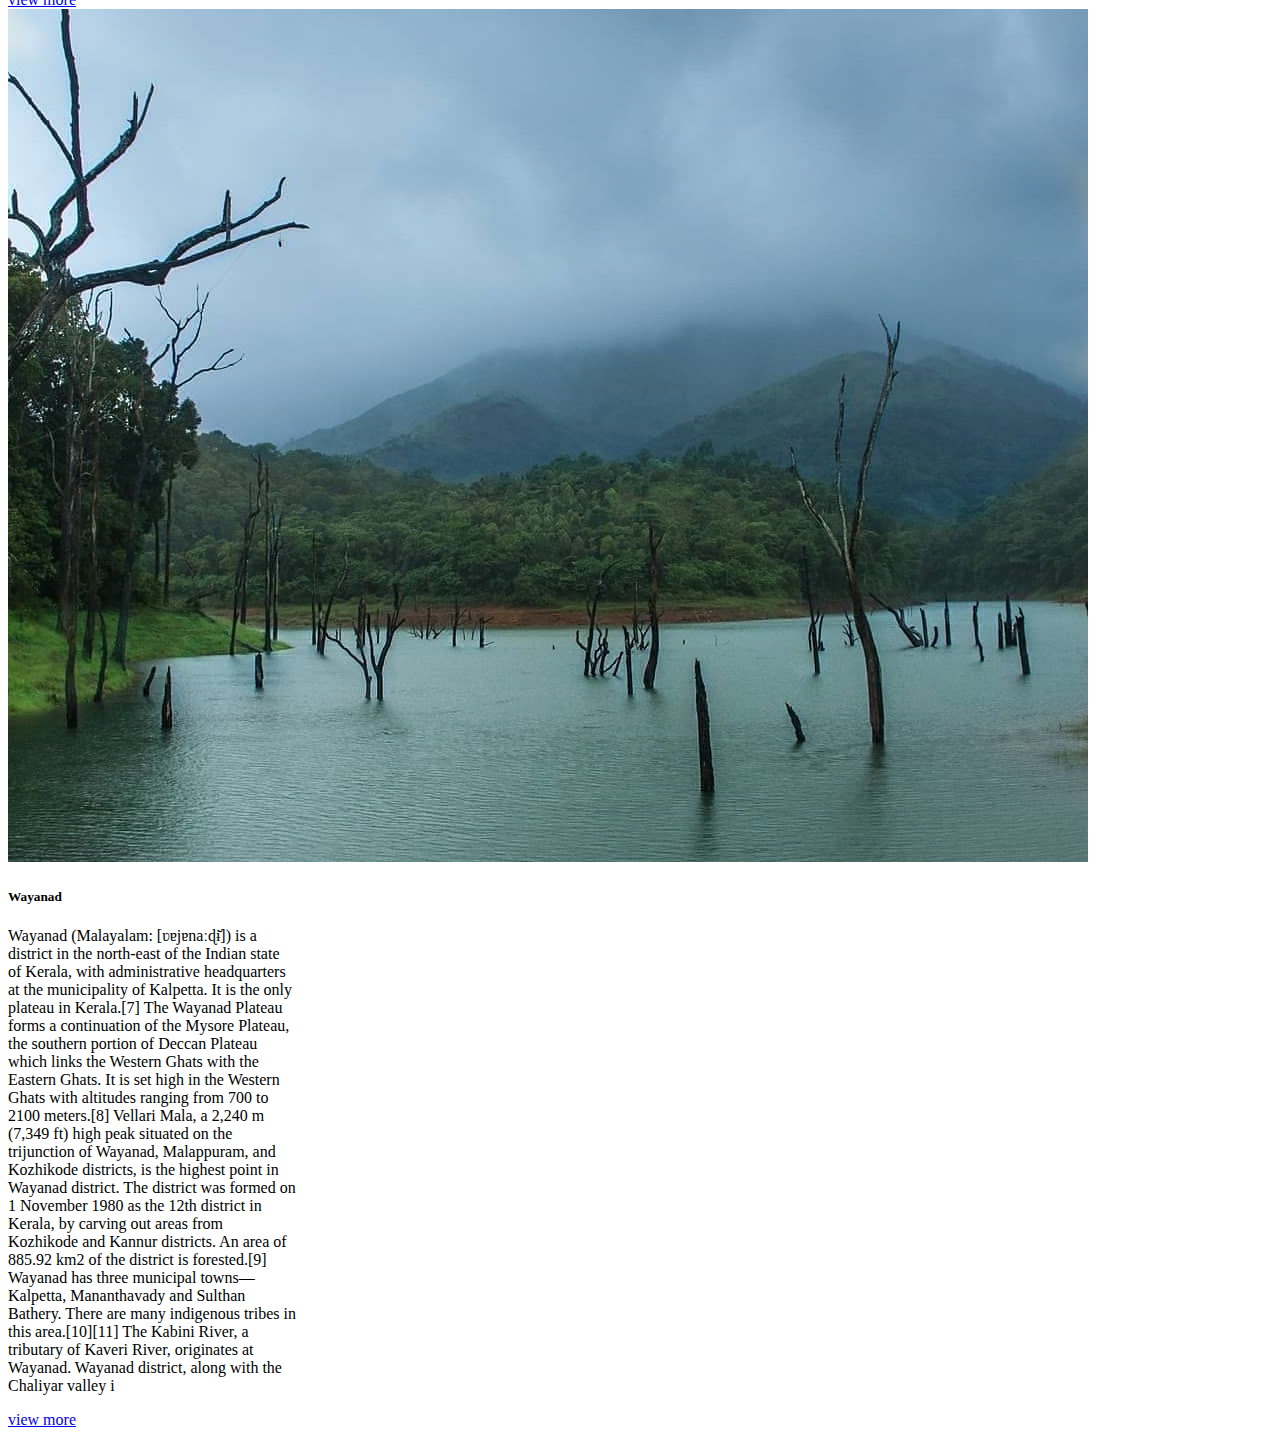
==== commit 4ac57f05: "first commit" ====
--- a/district.html
+++ b/district.html
@@ -16,7 +16,7 @@
       <div class="card-body">
         <h5 class="card-title">Thiruvanathapuram</h5>
         <p class="card-text">Thiruvananthapuram also known as Trivandrum, is the capital and the largest city of the Indian state of Kerala. The city has a population of 957,730 inhabitants and a metropolitan population of 1.68 million. Thiruvananthapuram is a major Information Technology hub in India, and contributes 55% of Kerala’s software exports as of 2015.Thiruvananthapuram is located on the west coast of India near the extreme south of the mainland. Referred by Mahatma Gandhi as the “Evergreen city of India”,the city is characterised by its undulating terrain of low coastal hills.The city is classified as a Tier-II city by the government of India.</p>
-        <a href="thiruvanathapuram.html" class="btn btn-primary">go to page</a>
+        <a href="thiruvanathapuram.html" class="btn btn-primary">view more</a>
       </div>
     </div></div>
     <div class="col"><div class="card" style="width: 18rem;">
@@ -28,7 +28,7 @@
           Kollam has existed for many centuries. It was called Elancon by early travelers, Kaulam Mall by the Arabs, Coilum by the 13th-century Venetian traveler Marco Polo, and then Quilon. Its location made it commercially important. The first Europeans there were the Portuguese, followed by the Dutch in 1662 and then by the British.
           
           </p>
-        <a href="#" class="btn btn-primary">Go somewhere</a>
+        <a href="#" class="btn btn-primary">view more</a>
       </div>
     </div></div>
     <div class="col"><div class="card" style="width: 18rem;">
@@ -36,7 +36,7 @@
       <div class="card-body">
         <h5 class="card-title">Pathanamthitta</h5>
         <p class="card-text">Pathanamthitta (IPA: [pɐt̪ːɐnɐn̪d̪iʈːɐ]), is a municipality situated in the Southern Kerala, India, spread over an area of 23.50 km2. It is the administrative capital of Pathanamthitta district. The town has a population of 37,538. The Hindu pilgrim centre Sabarimala is situated in the Pathanamthitta district; as the main transport hub to Sabarimala, the town is known as the 'Pilgrim Capital of Kerala'.[3] Pathanamthitta District, the thirteenth revenue district of the State of Kerala, was formed with effect from 1 November 1982, with headquarters at Pathanamthitta. Forest covers more than half of the total.</p>
-        <a href="#" class="btn btn-primary">Go somewhere</a>
+        <a href="#" class="btn btn-primary">view more</a>
       </div>
     </div></div>
     <div class="col"><div class="card" style="width: 18rem;">
@@ -46,7 +46,7 @@
         <p class="card-text">Alappuzha or Alleppey (Malayalam: [ɐːlɐpːuɻɐ] ⓘ) is the administrative headquarters of Alappuzha district in state of Kerala, India. The Backwaters of Alappuzha are one of the most popular tourist attractions in India which attracts millions of domestic and international tourists.[3]
 
           Alleppey is a city and a municipality in Kerala with an urban population of 174,164[4] and ranks third among the districts in literacy rate in the state. In 2016, the Centre for Science and Environment rated Alappuzha as the cleanest town in India.</p>
-        <a href="#" class="btn btn-primary">Go somewhere</a>
+        <a href="#" class="btn btn-primary">view more</a>
       </div>
     </div></div>
     <div class="col"><div class="card" style="width: 18rem;">
@@ -56,7 +56,7 @@
         <p class="card-text">Kottayam, town, southern Kerala state, southwestern India. It is situated near Vembanad Lake at the mouth of the Minachil River, south-southeast of Kochi (Cochin).
 
           The town is a centre of the Syrian Christian community, which traces its origin to the apostle St. Thomas, who is believed to have visited Kerala in 53 CE and to have established seven churches on the Malabar Coast..</p>
-        <a href="kottayam.html" class="btn btn-primary">Go to page</a>
+        <a href="kottayam.html" class="btn btn-primary">view more</a>
       </div>
     </div></div>
     <div class="col"><div class="card" style="width: 18rem;">
@@ -66,7 +66,7 @@
         <p class="card-text">Idukki is one of the 14 districts of Kerala state, India, created on 26 January 1972. This beautiful High range district of Kerala is geographically known for its Mountainous Hills and Dense Forests. For the people of Kerala, Idukki is always associated with Power Generation. About 66% of the State’s Power needs come from the Hydroelectric Power Projects in Idukki.
 
           Idukki which lies in the Western Ghats of Kerala is the second largest district in area but has the lowest population density. Idukki has a vast forest reserve area; more than a half of the district is covered by forests. The urban areas are densely populated whereas villages are sparsely populated. Idukki is also known as the spice garden of Kerala.</p>
-        <a href="iduki.html" class="btn btn-primary">Go somewhere</a>
+        <a href="iduki.html" class="btn btn-primary">view more</a>
       </div>
     </div></div>
     <div class="col"><div class="card" style="width: 18rem;">
@@ -74,7 +74,7 @@
       <div class="card-body">
         <h5 class="card-title">Ernakuam</h5>
         <p class="card-text">Ernakulam (IPA: [erɐɳɐːguɭɐm] ⓘ; ISO: Eṟaṇākuḷaṁ) is one of the 14 districts in the Indian state of Kerala, and takes its name from the eponymous city division in Kochi. It is situated in the central part of the state, spans an area of about 2,924 square kilometres (1,129 sq mi), and is home to over 9% of Kerala's population. Its headquarters are located at Kakkanad. The district includes Kochi, also known as the commercial capital of Kerala, which is famous for its ancient Churches, Hindu temples, synagogues and mosques. The district includes the largest metropolitan region of the state: Greater Cochin. Ernakulam is the district that yields the most revenue and the largest number of industries in the state.[4] Ernakulam is the third most populous district in Kerala, after Malappuram and Thiruvananthapuram (out of 14 districts).[5] The district also hosts the highest n</p>
-        <a href="ernakulam.html" class="btn btn-primary">Go somewhere</a>
+        <a href="ernakulam.html" class="btn btn-primary">view more</a>
       </div>
     </div></div>
     <div class="col"><div class="card" style="width: 18rem;">
@@ -82,7 +82,7 @@
       <div class="card-body">
         <h5 class="card-title">Thrissur</h5>
         <p class="card-text">Thrissur (Malayalam: [t̪riʃ(ː)uːr] ⓘ), formerly Trichur, also known by its historical name Thrissivaperur, is a city and the headquarters of the Thrissur district in Kerala, India. It is the third largest urban agglomeration in Kerala after Kochi and Kozhikode, and the 21st largest in India.[3][4] The city is built around a 65-acre (26 ha) hillock called the Thekkinkaadu Maidaanam which seats a large Hindu Shiva Temple. It is located central of the state, and 304 kilometres (189 mi) north-west of the state's capital city, Thiruvananthapuram.</p>
-        <a href="#" class="btn btn-primary">Go somewhere</a>
+        <a href="#" class="btn btn-primary">view more</a>
       </div>
     </div></div>
     <div class="col"><div class="card" style="width: 18rem;">
@@ -90,7 +90,7 @@
       <div class="card-body">
         <h5 class="card-title">KOzhikode</h5>
         <p class="card-text">Kozhikode (pronounced [koːɻikːoːɖɨ̆] ⓘ), also known in English as Calicut, is a city along the Malabar Coast in the state of Kerala in India. It has a corporation limit population of 609,224[8] and a metropolitan population of more than 2 million, making it the second largest metropolitan area in Kerala and the 19th largest in India.[11] Kozhikode is classified as a Tier 2 city by the Government of India</p>
-        <a href="kozhikode.html" class="btn btn-primary">Go somewhere</a>
+        <a href="kozhikode.html" class="btn btn-primary">view more</a>
       </div>
     </div></div>
     <div class="col"><div class="card" style="width: 18rem;">
@@ -98,7 +98,7 @@
       <div class="card-body">
         <h5 class="card-title">Kasaragod</h5>
         <p class="card-text">Kasaragod (Malayalam: [kaːsɐrɡoːɖɨ̆]) is a municipal town and administrative headquarters of Kasaragod district in the state of Kerala, India. Established in 1966, Kasaragod was the first municipal town in the district. It is the northernmost district of Kerala and is also known as Saptha Bhasha Sangama Bhoomi ('The Land of seven Languages').[</p>
-        <a href="kasargod.html" class="btn btn-primary">Go somewhere</a>
+        <a href="kasargod.html" class="btn btn-primary">view more</a>
       </div>
     </div></div>
     <div class="col"><div class="card" style="width: 18rem;">
@@ -108,7 +108,7 @@
         <p class="card-text">Kannur (Malayalam: [kɐɳːuːr] ⓘ), formerly known in English as Cannanore, is a city and a municipal corporation in the state of Kerala, India. It is the administrative headquarters of the Kannur district and situated 274 kilometres (170 mi) north of the major port city and commercial hub Kochi and 137 kilometres (85 mi) south of the major port city and a commercial hub, Mangalore. During the period of British colonial rule in India, when Kannur was a part of the Malabar District (Madras Presidency), the city was known as Cannanore. Kannur is the sixth largest urban agglomeration in Kerala.[4] As of 2011 census, Kannur Municipal Corporation, the local body which administers mainland area of city, had a population of 232,486.[1][5]
 
         </p>
-        <a href="#" class="btn btn-primary">Go somewhere</a>
+        <a href="#" class="btn btn-primary">view more</a>
       </div>
     </div></div>
     <div class="col"><div class="card" style="width: 18rem;">
@@ -116,7 +116,7 @@
       <div class="card-body">
         <h5 class="card-title">Malappuram</h5>
         <p class="card-text">Some quick example text to build on the card title and make up the bulk of the card's content.</p>
-        <a href="#" class="btn btn-primary">Go somewhere</a>
+        <a href="#" class="btn btn-primary">view more</a>
       </div>
     </div></div>
     <div class="col"><div class="card" style="width: 18rem;">
@@ -124,7 +124,7 @@
       <div class="card-body">
         <h5 class="card-title">Palakad</h5>
         <p class="card-text">Palakkad (Malayalam: [pɐːlɐkːɐːɖɨ̆] ⓘ), also known as Palghat, historically known as Palakkattussery, is a city and municipality in the Indian state of Kerala. It is the administrative headquarters of the Palakkad District. Palakkad is most densely populated municipality and fourth-most densely populated city in Kerala. It was established before Indian independence under British rule and known by the name Palghat. Palakkad is famous for the ancient Palakkad Fort, which is in the heart of the city and was captured and rebuilt by Hyder Ali in 1766. The city is about 347 kilometres (216 mi) northeast of the state capital, Thiruvananthapuram.</p> </p>
-        <a href="#" class="btn btn-primary">Go somewhere</a>
+        <a href="#" class="btn btn-primary">view more</a>
       </div>
     </div></div>
     <div class="col"><div class="card" style="width: 18rem;">
@@ -132,7 +132,7 @@
       <div class="card-body">
         <h5 class="card-title">Wayanad</h5>
         <p class="card-text">Wayanad (Malayalam: [ʋɐjɐnaːɖɨ̆]) is a district in the north-east of the Indian state of Kerala, with administrative headquarters at the municipality of Kalpetta. It is the only plateau in Kerala.[7] The Wayanad Plateau forms a continuation of the Mysore Plateau, the southern portion of Deccan Plateau which links the Western Ghats with the Eastern Ghats. It is set high in the Western Ghats with altitudes ranging from 700 to 2100 meters.[8] Vellari Mala, a 2,240 m (7,349 ft) high peak situated on the trijunction of Wayanad, Malappuram, and Kozhikode districts, is the highest point in Wayanad district. The district was formed on 1 November 1980 as the 12th district in Kerala, by carving out areas from Kozhikode and Kannur districts. An area of 885.92 km2 of the district is forested.[9] Wayanad has three municipal towns—Kalpetta, Mananthavady and Sulthan Bathery. There are many indigenous tribes in this area.[10][11] The Kabini River, a tributary of Kaveri River, originates at Wayanad. Wayanad district, along with the Chaliyar valley i</p>
-        <a href="#" class="btn btn-primary">Go somewhere</a>
+        <a href="#" class="btn btn-primary">view more</a>
       </div>
     </div></div>
    </div>
